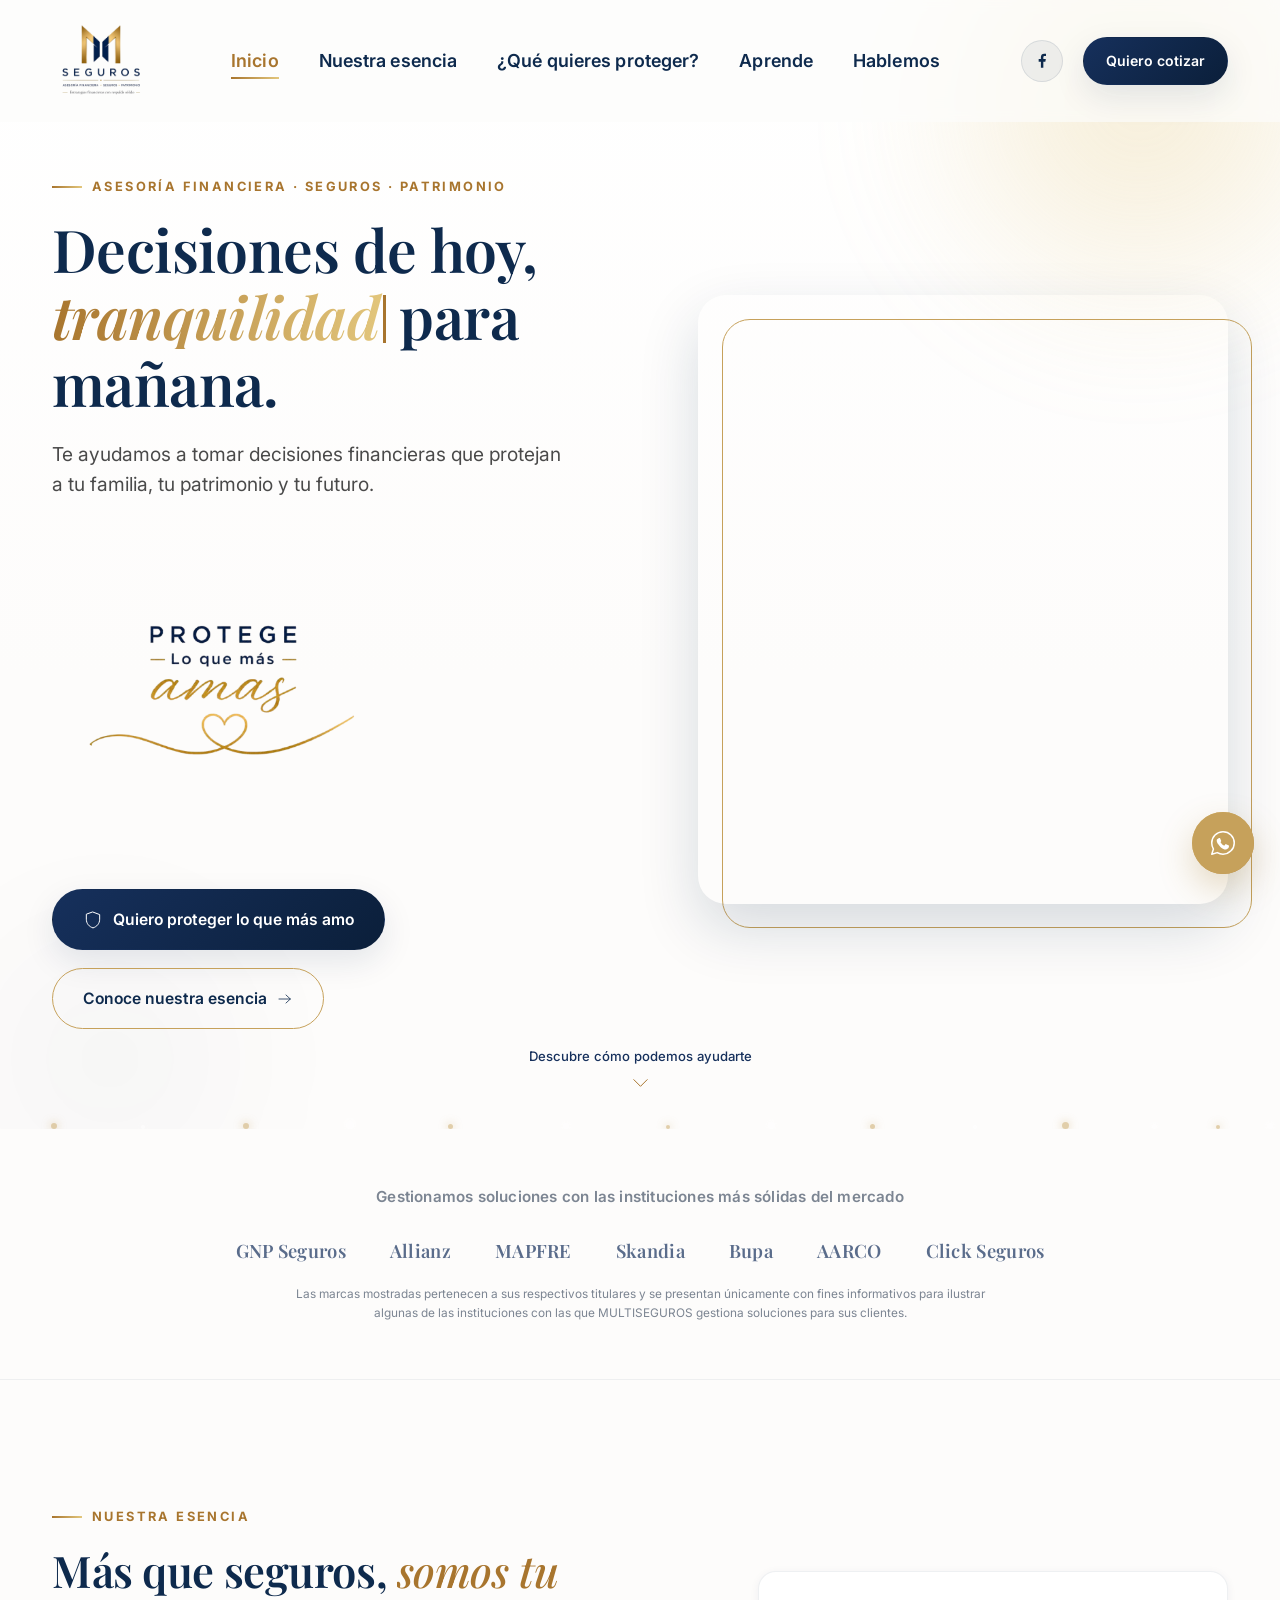
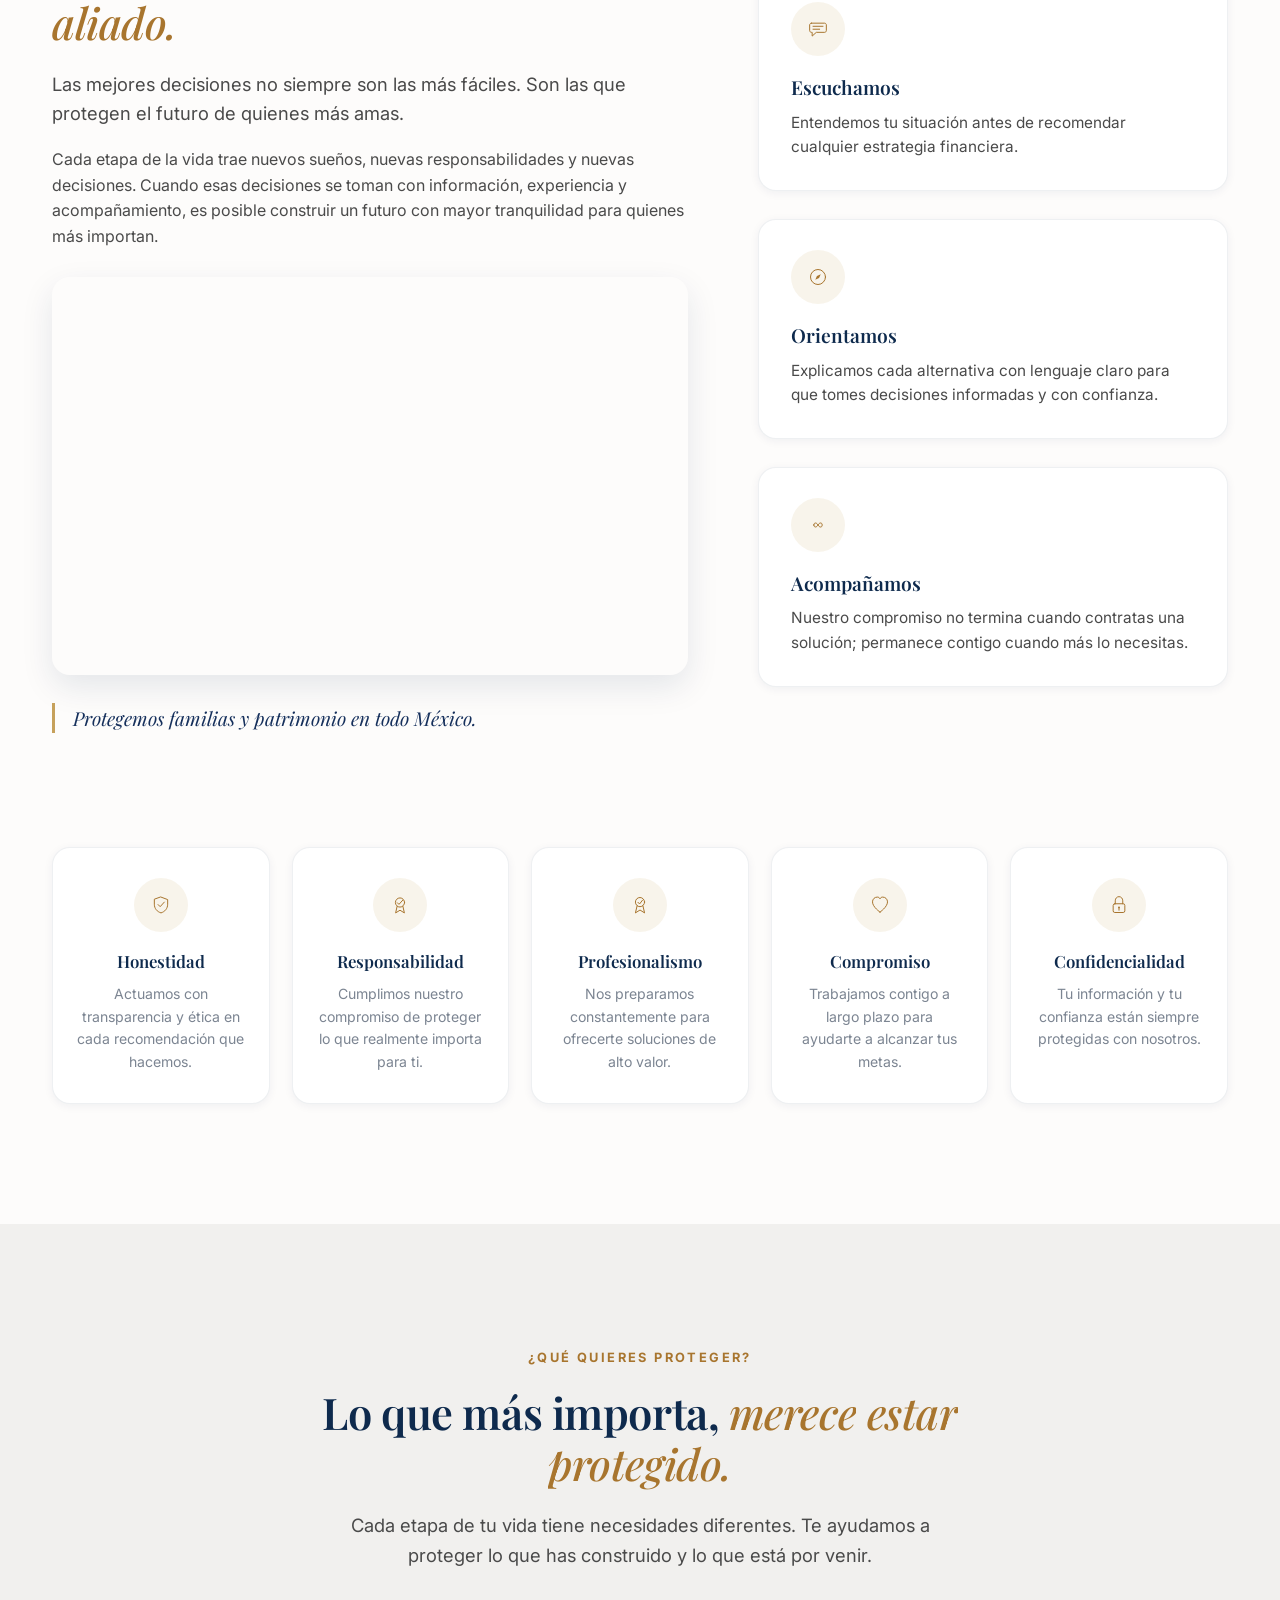
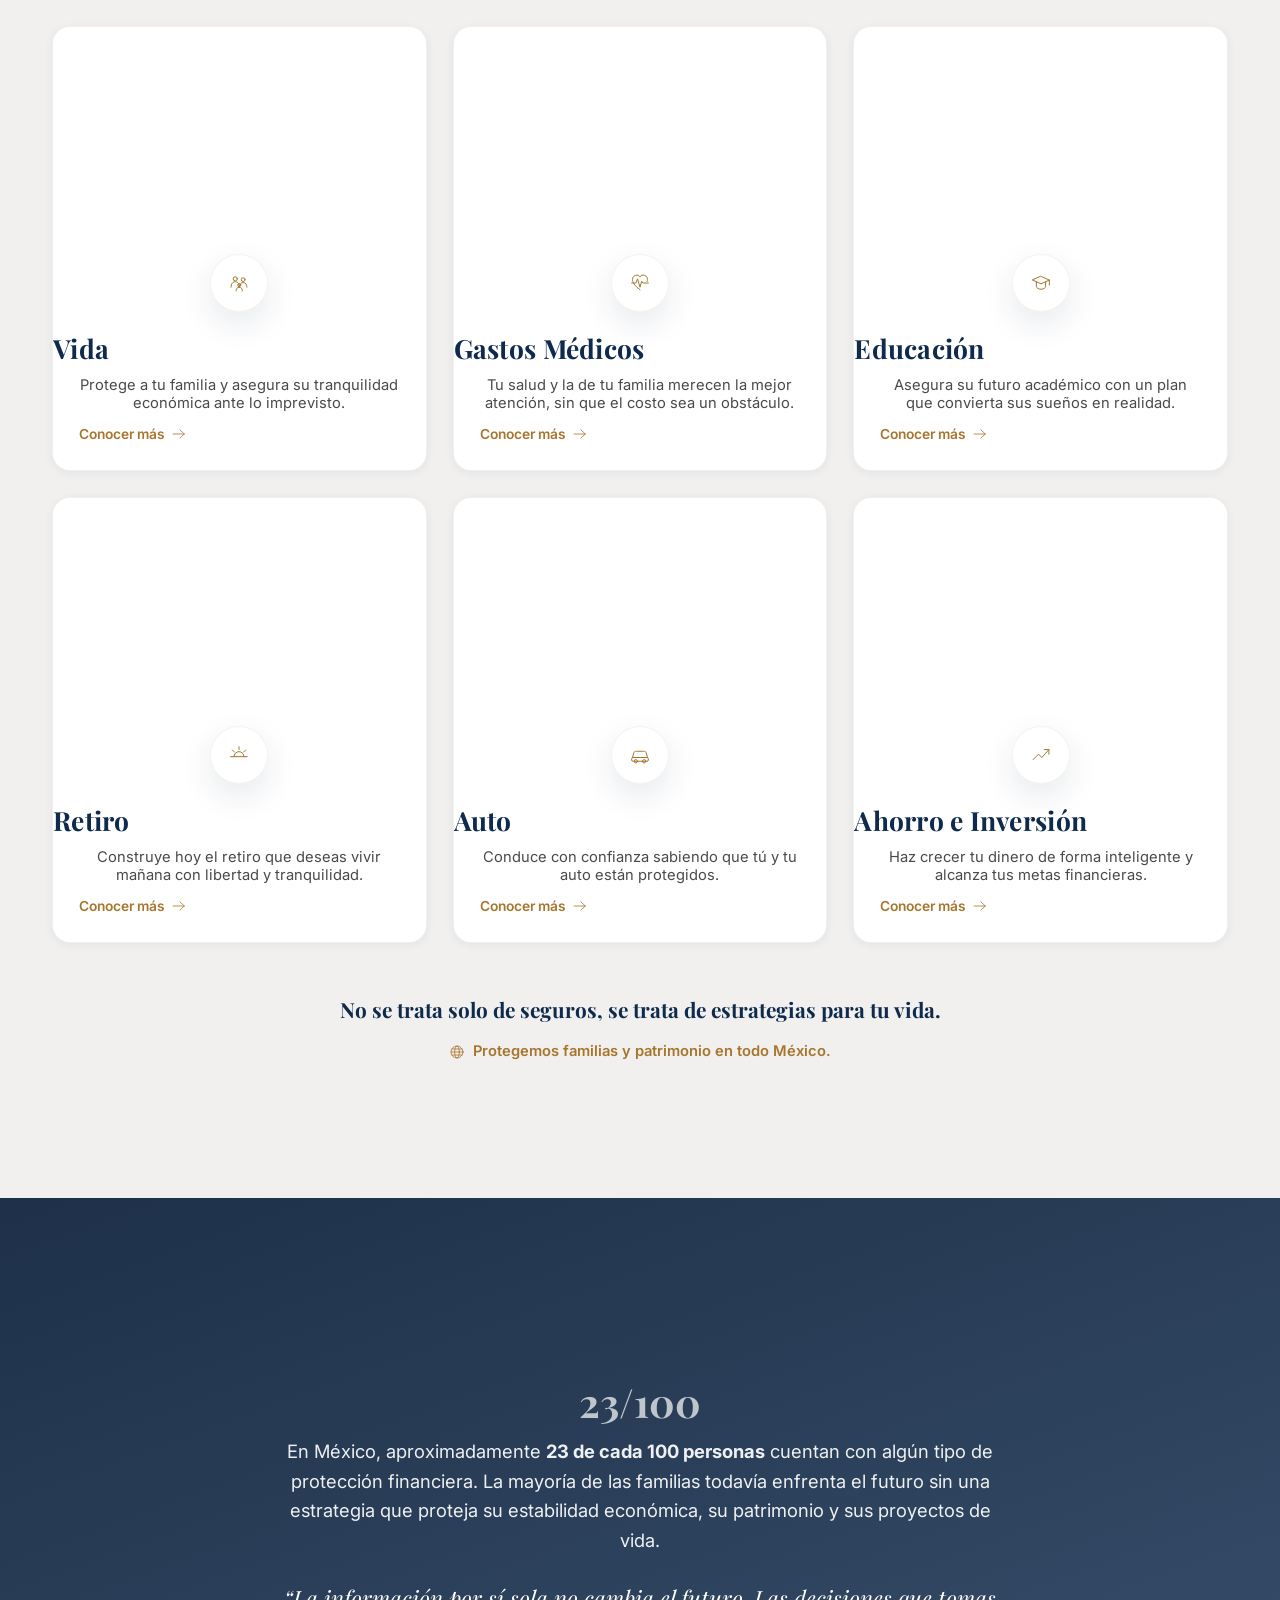
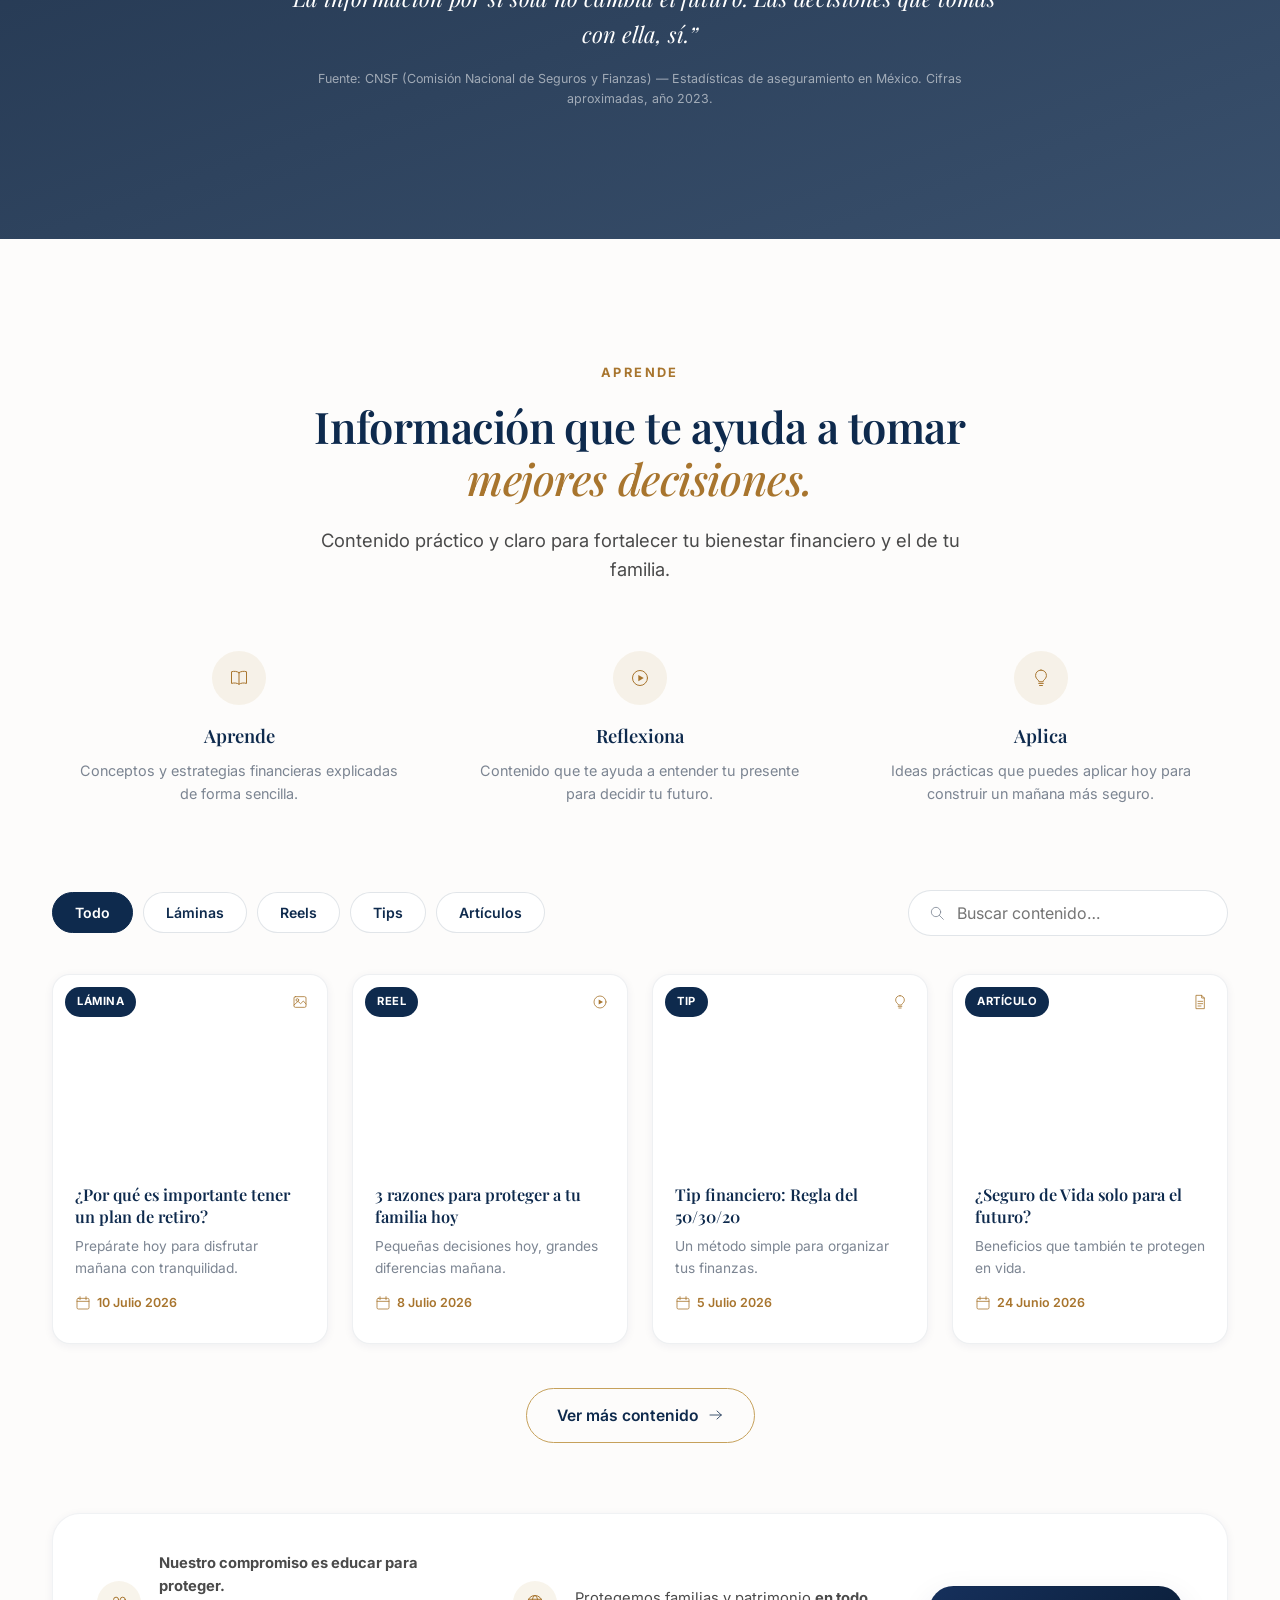
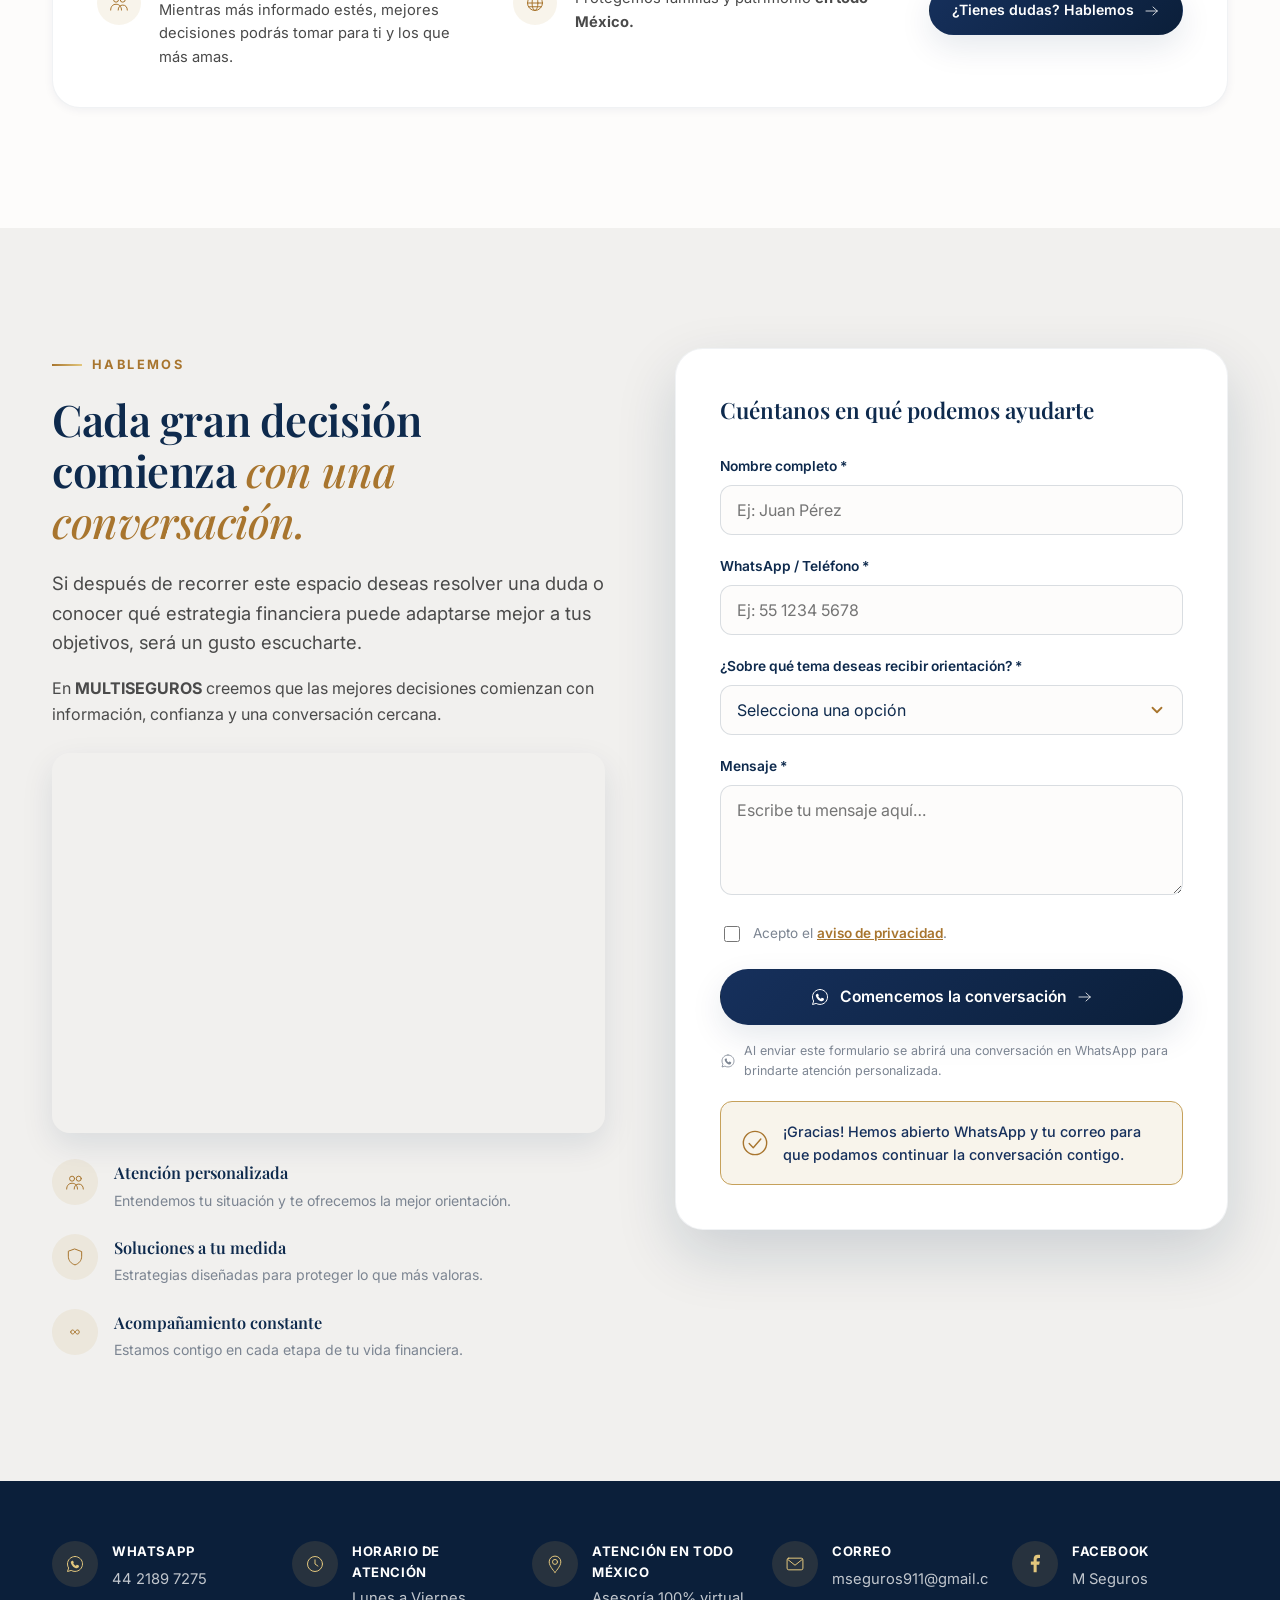
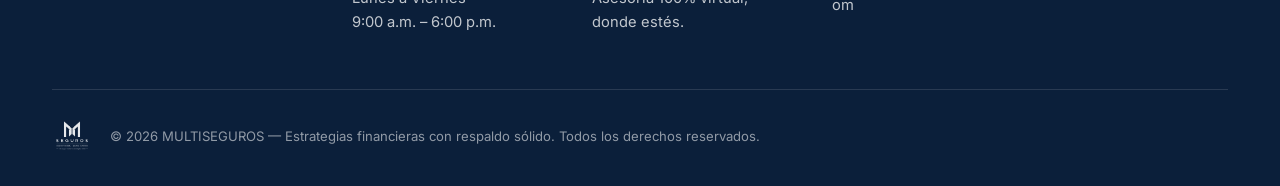
==== index.html @ 8ad4c900 "primer cambio" ====
<!DOCTYPE html>
<html lang="es-MX">
<head>
<meta charset="UTF-8">
<meta name="viewport" content="width=device-width, initial-scale=1.0">
<title>MULTISEGUROS | Asesoría Financiera y Seguros para Proteger tu Patrimonio en México</title>
<meta name="description" content="Asesoría financiera y de seguros 100% virtual en todo México. Protege a tu familia y tu patrimonio con estrategias de vida, gastos médicos, retiro, educación y ahorro. Estrategias financieras con respaldo sólido.">
<meta name="theme-color" content="#0E2A4D">
<link rel="icon" type="image/png" href="assets/img/logo.png">
<link rel="apple-touch-icon" href="assets/img/logo.png">

<!-- Open Graph -->
<meta property="og:type" content="website">
<meta property="og:site_name" content="MULTISEGUROS">
<meta property="og:title" content="MULTISEGUROS | Protege lo que más amas">
<meta property="og:description" content="Asesoría financiera y de seguros 100% virtual en todo México. Te ayudamos a tomar decisiones que protejan a tu familia, tu patrimonio y tu futuro.">
<meta property="og:image" content="assets/img/logo.png">
<meta property="og:locale" content="es_MX">

<link rel="preconnect" href="https://fonts.googleapis.com">
<link rel="preconnect" href="https://fonts.gstatic.com" crossorigin>
<link rel="preconnect" href="https://images.unsplash.com">
<link href="https://fonts.googleapis.com/css2?family=Playfair+Display:ital,wght@0,400;0,500;0,600;0,700;0,800;1,500;1,600&family=Inter:wght@400;500;600;700;800&family=Alex+Brush&display=swap" rel="stylesheet">

<link rel="stylesheet" href="assets/css/style.css">

<script type="application/ld+json">
{
  "@context": "https://schema.org",
  "@type": "InsuranceAgency",
  "name": "MULTISEGUROS",
  "description": "Asesoría financiera, seguros y protección patrimonial 100% virtual en todo México.",
  "slogan": "Estrategias financieras con respaldo sólido.",
  "email": "mseguros911@gmail.com",
  "telephone": "+524421897275",
  "areaServed": "MX",
  "openingHours": "Mo,Tu,We,Th,Fr 09:00-18:00",
  "sameAs": []
}
</script>
</head>
<body>

<a class="skip-link" href="#inicio">Saltar al contenido principal</a>

<!-- ================= SVG SPRITE ================= -->
<svg xmlns="http://www.w3.org/2000/svg" class="svg-sprite" aria-hidden="true" focusable="false">
<defs>
<symbol id="icon-shield" viewBox="0 0 48 48"><path d="M24 5 L40 11 V22 C40 33 33 40 24 43 C15 40 8 33 8 22 V11 Z"/></symbol>
<symbol id="icon-shield-check" viewBox="0 0 48 48"><path d="M24 5 L40 11 V22 C40 33 33 40 24 43 C15 40 8 33 8 22 V11 Z"/><path d="M17 23 L22 28 L32 17"/></symbol>
<symbol id="icon-arrow-right" viewBox="0 0 48 48"><path d="M6 24 H40 M27 12 L40 24 L27 36"/></symbol>
<symbol id="icon-whatsapp" viewBox="0 0 48 48"><path d="M24 6 C14 6 6 14 6 24 C6 27.6 7 30.9 8.7 33.7 L6 42 L14.8 39.4 C17.5 40.9 20.6 41.8 24 41.8 C34 41.8 42 33.8 42 23.8 C42 14 34 6 24 6 Z"/><path d="M16.6 16.9 C17.1 15.9 17.7 15.9 18.3 15.9 C18.7 15.9 19.1 15.9 19.5 16.8 C19.9 17.7 20.9 20.1 21 20.3 C21.1 20.5 21.2 20.8 21 21.1 C20.4 22.2 19.7 22.1 20.1 22.8 C21.6 25.4 23 26.8 25.5 28 C26 28.2 26.2 28.1 26.4 27.9 C26.7 27.6 27.6 26.5 27.9 26 C28.2 25.5 28.6 25.6 29.1 25.8 C29.6 26 32 27.2 32.5 27.5 C33 27.7 33.4 27.8 33.5 28.1 C33.7 28.4 33.7 29.7 33.1 31.2 C32.5 32.7 30 34.1 28.8 34.2 C27.6 34.4 27 34.5 24.6 33.5 C21.7 32.3 18.7 29.7 16.4 26.1 C14.9 23.8 14.2 22 14 20.6 C13.8 19 14.3 17.8 16.6 16.9 Z" fill="currentColor" stroke="none"/></symbol>
<symbol id="icon-menu" viewBox="0 0 48 48"><line x1="7" y1="14" x2="41" y2="14"/><line x1="7" y1="24" x2="41" y2="24"/><line x1="7" y1="34" x2="41" y2="34"/></symbol>
<symbol id="icon-close" viewBox="0 0 48 48"><line x1="12" y1="12" x2="36" y2="36"/><line x1="36" y1="12" x2="12" y2="36"/></symbol>
<symbol id="icon-chevron-down" viewBox="0 0 48 48"><path d="M8 16 L24 32 L40 16"/></symbol>
<symbol id="icon-family" viewBox="0 0 48 48"><circle cx="15" cy="14" r="5"/><path d="M5 34 C5 25 9 21 15 21 C21 21 25 25 25 34"/><circle cx="34" cy="16" r="4.5"/><path d="M25 34 C25 26.5 29 23 34 23 C39 23 43 26.5 43 34"/><circle cx="24.5" cy="29" r="3.6"/><path d="M17 43 C17 37 20.2 34.3 24.5 34.3 C28.8 34.3 32 37 32 43"/></symbol>
<symbol id="icon-heart-pulse" viewBox="0 0 48 48"><path d="M24 40 C10 30 6 22 6 15.5 C6 9 11 5 16.5 5 C20.5 5 23 7.5 24 10 C25 7.5 27.5 5 31.5 5 C37 5 42 9 42 15.5 C42 17 41.7 18.6 41.2 20"/><path d="M4 24 H14 L18 14 L24 34 L28 20 L31 24 H44"/></symbol>
<symbol id="icon-cap" viewBox="0 0 48 48"><path d="M24 8 L44 17 L24 26 L4 17 Z"/><path d="M13 21 V32 C13 36 18 39 24 39 C30 39 35 36 35 32 V21"/><path d="M44 17 V29"/></symbol>
<symbol id="icon-sunrise" viewBox="0 0 48 48"><path d="M12 28 A12 12 0 0 1 36 28"/><line x1="4" y1="28" x2="44" y2="28"/><line x1="24" y1="4" x2="24" y2="11"/><line x1="8" y1="12" x2="13" y2="17"/><line x1="40" y1="12" x2="35" y2="17"/></symbol>
<symbol id="icon-car" viewBox="0 0 48 48"><path d="M6 30 L9 19 C10 16 12 15 15 15 H33 C36 15 38 16 39 19 L42 30"/><rect x="4" y="30" width="40" height="9" rx="3"/><circle cx="14" cy="39" r="4"/><circle cx="34" cy="39" r="4"/></symbol>
<symbol id="icon-trending" viewBox="0 0 48 48"><path d="M5 35 L18 22 L26 30 L43 11"/><path d="M32 11 H43 V22"/></symbol>
<symbol id="icon-listen" viewBox="0 0 48 48"><path d="M8 10 H40 C42 10 44 12 44 14 V28 C44 30 42 32 40 32 H20 L10 41 V32 H8 C6 32 4 30 4 28 V14 C4 12 6 10 8 10 Z"/><line x1="12" y1="17.5" x2="36" y2="17.5"/><line x1="12" y1="24.5" x2="28" y2="24.5"/></symbol>
<symbol id="icon-compass" viewBox="0 0 48 48"><circle cx="24" cy="24" r="18"/><path d="M30.5 17.5 L21.5 21.5 L17.5 30.5 L26.5 26.5 Z" fill="currentColor" stroke="none"/></symbol>
<symbol id="icon-infinity" viewBox="0 0 48 48"><path d="M14 24 C14 17.5 20.5 17.5 24 24 C27.5 30.5 34 30.5 34 24 C34 17.5 27.5 17.5 24 24 C20.5 30.5 14 30.5 14 24 Z"/></symbol>
<symbol id="icon-badge" viewBox="0 0 48 48"><circle cx="24" cy="18" r="11"/><path d="M17.5 18.5 L21.5 22.5 L30.5 12.5"/><path d="M17 27.5 L13.5 43 L24 36.5 L34.5 43 L31 27.5"/></symbol>
<symbol id="icon-award" viewBox="0 0 48 48"><circle cx="24" cy="17" r="11"/><path d="M17 26 L13 43 L24 36 L35 43 L31 26"/><path d="M19 17.5 L23 21.5 L30 12.5"/></symbol>
<symbol id="icon-heart" viewBox="0 0 48 48"><path d="M24 41 C24 41 6 29 6 16.5 C6 9.5 11.5 5 17.5 5 C21 5 23.5 7 24 9.5 C24.5 7 27 5 30.5 5 C36.5 5 42 9.5 42 16.5 C42 29 24 41 24 41 Z"/></symbol>
<symbol id="icon-lock" viewBox="0 0 48 48"><rect x="10" y="21" width="28" height="21" rx="4"/><path d="M15 21 V14 C15 8 19 4 24 4 C29 4 33 8 33 14 V21"/><circle cx="24" cy="30" r="2.4" fill="currentColor" stroke="none"/><line x1="24" y1="32.5" x2="24" y2="36.5"/></symbol>
<symbol id="icon-book" viewBox="0 0 48 48"><path d="M24 11 C20 8 12 7 6 9 V37 C12 35 20 36 24 39 C28 36 36 35 42 37 V9 C36 7 28 8 24 11 Z"/><line x1="24" y1="11" x2="24" y2="39"/></symbol>
<symbol id="icon-play" viewBox="0 0 48 48"><circle cx="24" cy="24" r="18"/><path d="M20 16.5 L33 24 L20 31.5 Z" fill="currentColor" stroke="none"/></symbol>
<symbol id="icon-bulb" viewBox="0 0 48 48"><path d="M24 5 C16 5 11 11 11 18 C11 23 14 26.5 17 29 C18.5 30.2 19 31.5 19 33 H29 C29 31.5 29.5 30.2 31 29 C34 26.5 37 23 37 18 C37 11 32 5 24 5 Z"/><line x1="18.5" y1="37" x2="29.5" y2="37"/><line x1="20.5" y1="42" x2="27.5" y2="42"/></symbol>
<symbol id="icon-search" viewBox="0 0 48 48"><circle cx="21" cy="21" r="14"/><line x1="31" y1="31" x2="43" y2="43"/></symbol>
<symbol id="icon-calendar" viewBox="0 0 48 48"><rect x="6" y="10" width="36" height="32" rx="4"/><line x1="6" y1="19" x2="42" y2="19"/><line x1="15" y1="5" x2="15" y2="14"/><line x1="33" y1="5" x2="33" y2="14"/></symbol>
<symbol id="icon-clock" viewBox="0 0 48 48"><circle cx="24" cy="24" r="18"/><path d="M24 14 V24 L31 29"/></symbol>
<symbol id="icon-pin" viewBox="0 0 48 48"><path d="M24 44 C24 44 38 29.5 38 19 C38 11 32 5 24 5 C16 5 10 11 10 19 C10 29.5 24 44 24 44 Z"/><circle cx="24" cy="19" r="6"/></symbol>
<symbol id="icon-facebook" viewBox="0 0 48 48"><path d="M28 44 V26 H34 L35.5 18 H28 V13.5 C28 11 28.7 9.3 32.3 9.3 H36 V2.2 C35.3 2.1 33 2 30.3 2 C24.6 2 20.7 5.5 20.7 12.2 V18 H14 V26 H20.7 V44 Z" fill="currentColor" stroke="none"/></symbol>
<symbol id="icon-mail" viewBox="0 0 48 48"><rect x="5" y="10" width="38" height="28" rx="4"/><path d="M6.5 13 L24 27 L41.5 13"/></symbol>
<symbol id="icon-globe" viewBox="0 0 48 48"><circle cx="24" cy="24" r="18"/><ellipse cx="24" cy="24" rx="7" ry="18"/><line x1="6" y1="24" x2="42" y2="24"/><path d="M9 15 H39 M9 33 H39"/></symbol>
<symbol id="icon-image" viewBox="0 0 48 48"><rect x="6" y="8" width="36" height="32" rx="4"/><circle cx="16" cy="18" r="4"/><path d="M6 33 L18 22 L26 29 L34 21 L42 30"/></symbol>
<symbol id="icon-document" viewBox="0 0 48 48"><path d="M13 4 H29 L37 12 V44 H13 Z"/><path d="M29 4 V12 H37"/><line x1="18" y1="22" x2="32" y2="22"/><line x1="18" y1="29" x2="32" y2="29"/><line x1="18" y1="36" x2="27" y2="36"/></symbol>
<symbol id="icon-check" viewBox="0 0 48 48"><circle cx="24" cy="24" r="20"/><path d="M14 25 L21 32 L34 17"/></symbol>
<symbol id="icon-users" viewBox="0 0 48 48"><circle cx="17" cy="16" r="6"/><circle cx="33" cy="16" r="6"/><path d="M4 41 C4 32 9.5 27 17 27 C24.5 27 30 32 30 41"/><path d="M22 41 C22 33.5 26.5 29 33 29 C39.5 29 44 33.5 44 41"/></symbol>
</defs>
</svg>

<!-- ================= LOADING SCREEN ================= -->
<div id="loading-screen" role="status" aria-live="polite" aria-label="Cargando MULTISEGUROS">
  <div class="loader">
    <svg class="loader-ring" viewBox="0 0 120 120">
      <defs>
        <linearGradient id="loaderRingGradient" x1="0%" y1="0%" x2="100%" y2="100%">
          <stop offset="0%" stop-color="#A8752E"/>
          <stop offset="50%" stop-color="#E3C77D"/>
          <stop offset="100%" stop-color="#C6A15B"/>
        </linearGradient>
      </defs>
      <circle cx="60" cy="60" r="52"/>
    </svg>
    <img src="assets/img/logo.png" alt="" class="loader-logo">
  </div>
</div>

<!-- ================= HEADER / NAV ================= -->
<header class="site-header" id="siteHeader">
  <div class="container header-inner">
    <a href="#inicio" class="brand" aria-label="MULTISEGUROS — Inicio">
      <img src="assets/img/logo.png" alt="MULTISEGUROS — Asesoría Financiera, Seguros y Patrimonio" class="brand-logo">
    </a>

    <nav class="main-nav" id="mainNav" aria-label="Navegación principal">
      <ul>
        <li><a href="#inicio" class="nav-link active" data-nav>Inicio</a></li>
        <li><a href="#esencia" class="nav-link" data-nav>Nuestra esencia</a></li>
        <li><a href="#proteger" class="nav-link" data-nav>¿Qué quieres proteger?</a></li>
        <li><a href="#aprende" class="nav-link" data-nav>Aprende</a></li>
        <li><a href="#hablemos" class="nav-link" data-nav>Hablemos</a></li>
      </ul>
    </nav>

    <div class="header-actions">
      <div class="social-icons">
        <a href="#" class="social-btn" aria-label="MULTISEGUROS en Facebook" target="_blank" rel="noopener noreferrer" data-social="facebook">
          <svg class="icon icon-sm"><use href="#icon-facebook"/></svg>
        </a>
      </div>

      <a href="#hablemos" class="btn btn-primary btn-sm nav-cta" data-nav>Quiero cotizar</a>

      <button class="menu-toggle" id="menuToggle" aria-label="Abrir menú de navegación" aria-expanded="false" aria-controls="mainNav">
        <svg class="icon icon-open"><use href="#icon-menu"/></svg>
        <svg class="icon icon-close"><use href="#icon-close"/></svg>
      </button>
    </div>
  </div>
</header>

<main id="main-content">

  <!-- ================= HERO ================= -->
  <section class="hero" id="inicio">
    <div class="hero-bg-fx" aria-hidden="true">
      <span class="blob blob-1"></span>
      <span class="blob blob-2"></span>
      <div class="particles">
        <span class="p-gold"></span><span class="p-white"></span><span class="p-gold"></span><span class="p-white"></span><span class="p-gold"></span><span class="p-white"></span><span class="p-gold"></span><span class="p-white"></span><span class="p-gold"></span><span class="p-white"></span><span class="p-gold"></span><span class="p-white"></span><span class="p-gold"></span><span class="p-white"></span>
      </div>
    </div>

    <div class="container hero-grid">
      <div class="hero-copy">
        <p class="eyebrow reveal">Asesoría financiera · Seguros · Patrimonio</p>
        <h1 class="hero-title split-title reveal">
          <span class="split-line"><span style="--i:0">Decisiones</span></span> <span class="split-line"><span style="--i:1">de</span></span> <span class="split-line"><span style="--i:2">hoy,</span></span><br>
          <span class="cycle-word-line"><span id="cycleWord" class="cycle-word">tranquilidad</span></span>
          <span class="split-line"><span style="--i:3">para</span></span> <span class="split-line"><span style="--i:4">mañana.</span></span>
        </h1>
        <p class="hero-subtext reveal">Te ayudamos a tomar decisiones financieras que protejan a tu familia, tu patrimonio y tu futuro.</p>

        <img src="assets/img/firma-protege.png" alt="Firma institucional MULTISEGUROS: Protege lo que más amas" class="hero-firma reveal">

        <div class="hero-actions reveal">
          <a href="#hablemos" class="btn btn-primary" data-nav>
            <svg class="icon"><use href="#icon-shield"/></svg>
            Quiero proteger lo que más amo
          </a>
          <a href="#esencia" class="btn btn-outline" data-nav>
            Conoce nuestra esencia
            <svg class="icon icon-sm"><use href="#icon-arrow-right"/></svg>
          </a>
        </div>
      </div>

      <div class="hero-media reveal">
        <div class="hero-photo parallax-img" style="background-image:url('https://images.unsplash.com/photo-1758687126864-96b61e1b3af0?q=80&amp;w=1400&amp;auto=format&amp;fit=crop');" role="img" aria-label="Familia mexicana feliz y protegida en la sala de su hogar, representando tranquilidad financiera"></div>
        <div class="hero-photo-frame"></div>
      </div>
    </div>

    <a href="#esencia" class="scroll-cue" data-nav aria-label="Desplázate para descubrir más">
      <span>Descubre cómo podemos ayudarte</span>
      <svg class="icon"><use href="#icon-chevron-down"/></svg>
    </a>
  </section>

  <!-- ================= TRUST / ALIADOS STRIP ================= -->
  <section class="trust-strip reveal" aria-labelledby="aliados-title">
    <div class="container">
      <p id="aliados-title" class="trust-title">Gestionamos soluciones con las instituciones más sólidas del mercado</p>
      <ul class="trust-logos">
        <li>GNP Seguros</li>
        <li>Allianz</li>
        <li>MAPFRE</li>
        <li>Skandia</li>
        <li>Bupa</li>
        <li>AARCO</li>
        <li>Click Seguros</li>
      </ul>
      <p class="trust-disclaimer">Las marcas mostradas pertenecen a sus respectivos titulares y se presentan únicamente con fines informativos para ilustrar algunas de las instituciones con las que MULTISEGUROS gestiona soluciones para sus clientes.</p>
    </div>
  </section>

  <!-- ================= NUESTRA ESENCIA ================= -->
  <section class="section" id="esencia">
    <div class="container">
      <div class="esencia-grid">
        <div class="esencia-copy">
          <p class="eyebrow reveal">Nuestra esencia</p>
          <h2 class="section-title split-title reveal"><span class="split-line"><span style="--i:0">Más</span></span> <span class="split-line"><span style="--i:1">que</span></span> <span class="split-line"><span style="--i:2">seguros,</span></span> <em><span class="split-line"><span style="--i:3">somos</span></span> <span class="split-line"><span style="--i:4">tu</span></span> <span class="split-line"><span style="--i:5">aliado.</span></span></em></h2>
          <p class="section-lead reveal">Las mejores decisiones no siempre son las más fáciles. Son las que protegen el futuro de quienes más amas.</p>
          <p class="reveal">Cada etapa de la vida trae nuevos sueños, nuevas responsabilidades y nuevas decisiones. Cuando esas decisiones se toman con información, experiencia y acompañamiento, es posible construir un futuro con mayor tranquilidad para quienes más importan.</p>

          <div class="esencia-photo parallax-img reveal" style="background-image:url('https://images.unsplash.com/photo-1758518731462-d091b0b4ed0d?q=80&amp;w=1200&amp;auto=format&amp;fit=crop');" role="img" aria-label="Asesor financiero de MULTISEGUROS explicando una estrategia a una pareja de clientes en una oficina luminosa"></div>

          <blockquote class="reveal">Protegemos familias y patrimonio en todo México.</blockquote>
        </div>

        <div class="esencia-pillars">
          <div class="pillar-card reveal">
            <span class="pillar-icon"><svg class="icon"><use href="#icon-listen"/></svg></span>
            <h3>Escuchamos</h3>
            <p>Entendemos tu situación antes de recomendar cualquier estrategia financiera.</p>
          </div>
          <div class="pillar-card reveal">
            <span class="pillar-icon"><svg class="icon"><use href="#icon-compass"/></svg></span>
            <h3>Orientamos</h3>
            <p>Explicamos cada alternativa con lenguaje claro para que tomes decisiones informadas y con confianza.</p>
          </div>
          <div class="pillar-card reveal">
            <span class="pillar-icon"><svg class="icon"><use href="#icon-infinity"/></svg></span>
            <h3>Acompañamos</h3>
            <p>Nuestro compromiso no termina cuando contratas una solución; permanece contigo cuando más lo necesitas.</p>
          </div>
        </div>
      </div>

      <div class="values-grid">
        <div class="value-card reveal">
          <span class="value-icon"><svg class="icon"><use href="#icon-shield-check"/></svg></span>
          <h4>Honestidad</h4>
          <p>Actuamos con transparencia y ética en cada recomendación que hacemos.</p>
        </div>
        <div class="value-card reveal">
          <span class="value-icon"><svg class="icon"><use href="#icon-badge"/></svg></span>
          <h4>Responsabilidad</h4>
          <p>Cumplimos nuestro compromiso de proteger lo que realmente importa para ti.</p>
        </div>
        <div class="value-card reveal">
          <span class="value-icon"><svg class="icon"><use href="#icon-award"/></svg></span>
          <h4>Profesionalismo</h4>
          <p>Nos preparamos constantemente para ofrecerte soluciones de alto valor.</p>
        </div>
        <div class="value-card reveal">
          <span class="value-icon"><svg class="icon"><use href="#icon-heart"/></svg></span>
          <h4>Compromiso</h4>
          <p>Trabajamos contigo a largo plazo para ayudarte a alcanzar tus metas.</p>
        </div>
        <div class="value-card reveal">
          <span class="value-icon"><svg class="icon"><use href="#icon-lock"/></svg></span>
          <h4>Confidencialidad</h4>
          <p>Tu información y tu confianza están siempre protegidas con nosotros.</p>
        </div>
      </div>
    </div>
  </section>

  <!-- ================= QUÉ QUIERES PROTEGER ================= -->
  <section class="section section-alt" id="proteger">
    <div class="container">
      <div class="section-head">
        <p class="eyebrow reveal">¿Qué quieres proteger?</p>
        <h2 class="section-title split-title reveal"><span class="split-line"><span style="--i:0">Lo</span></span> <span class="split-line"><span style="--i:1">que</span></span> <span class="split-line"><span style="--i:2">más</span></span> <span class="split-line"><span style="--i:3">importa,</span></span> <em><span class="split-line"><span style="--i:4">merece</span></span> <span class="split-line"><span style="--i:5">estar</span></span> <span class="split-line"><span style="--i:6">protegido.</span></span></em></h2>
        <p class="section-lead reveal">Cada etapa de tu vida tiene necesidades diferentes. Te ayudamos a proteger lo que has construido y lo que está por venir.</p>
      </div>

      <div class="protect-grid">

        <button class="protect-card reveal" data-topic="vida" type="button">
          <div class="protect-photo" style="background-image:url('https://images.unsplash.com/photo-1752652011858-302f08a6dc9f?q=80&amp;w=800&amp;auto=format&amp;fit=crop');" role="img" aria-label="Madre e hija abrazándose con cariño, protección de vida familiar"></div>
          <span class="protect-icon"><svg class="icon"><use href="#icon-family"/></svg></span>
          <h3>Vida</h3>
          <p>Protege a tu familia y asegura su tranquilidad económica ante lo imprevisto.</p>
          <span class="protect-link">Conocer más <svg class="icon icon-sm"><use href="#icon-arrow-right"/></svg></span>
        </button>

        <button class="protect-card reveal" data-topic="gastos-medicos" type="button">
          <div class="protect-photo" style="background-image:url('https://images.unsplash.com/photo-1758691462268-fbe66c4f3e28?q=80&amp;w=800&amp;auto=format&amp;fit=crop');" role="img" aria-label="Médico revisando con estetoscopio, seguro de gastos médicos mayores"></div>
          <span class="protect-icon"><svg class="icon"><use href="#icon-heart-pulse"/></svg></span>
          <h3>Gastos Médicos</h3>
          <p>Tu salud y la de tu familia merecen la mejor atención, sin que el costo sea un obstáculo.</p>
          <span class="protect-link">Conocer más <svg class="icon icon-sm"><use href="#icon-arrow-right"/></svg></span>
        </button>

        <button class="protect-card reveal" data-topic="educacion" type="button">
          <div class="protect-photo" style="background-image:url('https://images.unsplash.com/photo-1758687126375-e2c1683219e9?q=80&amp;w=800&amp;auto=format&amp;fit=crop');" role="img" aria-label="Padre e hijo estudiando juntos en casa, plan de ahorro para la educación"></div>
          <span class="protect-icon"><svg class="icon"><use href="#icon-cap"/></svg></span>
          <h3>Educación</h3>
          <p>Asegura su futuro académico con un plan que convierta sus sueños en realidad.</p>
          <span class="protect-link">Conocer más <svg class="icon icon-sm"><use href="#icon-arrow-right"/></svg></span>
        </button>

        <button class="protect-card reveal" data-topic="retiro" type="button">
          <div class="protect-photo" style="background-image:url('https://images.unsplash.com/photo-1761839257647-df30867afd54?q=80&amp;w=800&amp;auto=format&amp;fit=crop');" role="img" aria-label="Pareja de adultos mayores disfrutando el aire libre, plan personal de retiro"></div>
          <span class="protect-icon"><svg class="icon"><use href="#icon-sunrise"/></svg></span>
          <h3>Retiro</h3>
          <p>Construye hoy el retiro que deseas vivir mañana con libertad y tranquilidad.</p>
          <span class="protect-link">Conocer más <svg class="icon icon-sm"><use href="#icon-arrow-right"/></svg></span>
        </button>

        <button class="protect-card reveal" data-topic="auto" type="button">
          <div class="protect-photo" style="background-image:url('https://images.unsplash.com/photo-1732624697647-524a65316cdf?q=80&amp;w=800&amp;auto=format&amp;fit=crop');" role="img" aria-label="Automóvil circulando al atardecer en carretera, seguro de auto"></div>
          <span class="protect-icon"><svg class="icon"><use href="#icon-car"/></svg></span>
          <h3>Auto</h3>
          <p>Conduce con confianza sabiendo que tú y tu auto están protegidos.</p>
          <span class="protect-link">Conocer más <svg class="icon icon-sm"><use href="#icon-arrow-right"/></svg></span>
        </button>

        <button class="protect-card reveal" data-topic="ahorro-inversion" type="button">
          <div class="protect-photo" style="background-image:url('https://images.unsplash.com/photo-1633158829875-e5316a358c6f?q=80&amp;w=800&amp;auto=format&amp;fit=crop');" role="img" aria-label="Frasco de monedas con una planta creciendo, plan de ahorro e inversión"></div>
          <span class="protect-icon"><svg class="icon"><use href="#icon-trending"/></svg></span>
          <h3>Ahorro e Inversión</h3>
          <p>Haz crecer tu dinero de forma inteligente y alcanza tus metas financieras.</p>
          <span class="protect-link">Conocer más <svg class="icon icon-sm"><use href="#icon-arrow-right"/></svg></span>
        </button>

      </div>

      <div class="protect-footer reveal">
        <p class="protect-closing"><strong>No se trata solo de seguros, se trata de estrategias para tu vida.</strong></p>
        <p class="protect-coverage"><svg class="icon icon-sm"><use href="#icon-globe"/></svg> Protegemos familias y patrimonio en todo México.</p>
      </div>
    </div>
  </section>

  <!-- ================= STATS / PARALLAX BANNER ================= -->
  <section class="stats-banner parallax-img reveal" style="background-image:url('https://images.unsplash.com/photo-1709216461598-018ae6307dc0?q=80&amp;w=1600&amp;auto=format&amp;fit=crop');">
    <div class="stats-overlay"></div>
    <div class="container stats-content">
      <p class="stats-figure"><span id="statsCount" data-count-to="23">0</span><span>/100</span></p>
      <p class="stats-text">En México, aproximadamente <strong>23 de cada 100 personas</strong> cuentan con algún tipo de protección financiera. La mayoría de las familias todavía enfrenta el futuro sin una estrategia que proteja su estabilidad económica, su patrimonio y sus proyectos de vida.</p>
      <p class="stats-quote">&ldquo;La información por sí sola no cambia el futuro. Las decisiones que tomas con ella, sí.&rdquo;</p>
      <p class="stats-source">Fuente: CNSF (Comisión Nacional de Seguros y Fianzas) — Estadísticas de aseguramiento en México. Cifras aproximadas, año 2023.</p>
    </div>
  </section>

  <!-- ================= APRENDE ================= -->
  <section class="section" id="aprende">
    <div class="container">
      <div class="section-head">
        <p class="eyebrow reveal">Aprende</p>
        <h2 class="section-title split-title reveal"><span class="split-line"><span style="--i:0">Información</span></span> <span class="split-line"><span style="--i:1">que</span></span> <span class="split-line"><span style="--i:2">te</span></span> <span class="split-line"><span style="--i:3">ayuda</span></span> <span class="split-line"><span style="--i:4">a</span></span> <span class="split-line"><span style="--i:5">tomar</span></span> <em><span class="split-line"><span style="--i:6">mejores</span></span> <span class="split-line"><span style="--i:7">decisiones.</span></span></em></h2>
        <p class="section-lead reveal">Contenido práctico y claro para fortalecer tu bienestar financiero y el de tu familia.</p>
      </div>

      <div class="learn-pillars reveal">
        <div class="learn-pillar">
          <span class="pillar-icon"><svg class="icon"><use href="#icon-book"/></svg></span>
          <h3>Aprende</h3>
          <p>Conceptos y estrategias financieras explicadas de forma sencilla.</p>
        </div>
        <div class="learn-pillar">
          <span class="pillar-icon"><svg class="icon"><use href="#icon-play"/></svg></span>
          <h3>Reflexiona</h3>
          <p>Contenido que te ayuda a entender tu presente para decidir tu futuro.</p>
        </div>
        <div class="learn-pillar">
          <span class="pillar-icon"><svg class="icon"><use href="#icon-bulb"/></svg></span>
          <h3>Aplica</h3>
          <p>Ideas prácticas que puedes aplicar hoy para construir un mañana más seguro.</p>
        </div>
      </div>

      <div class="learn-toolbar reveal">
        <div class="learn-filters" role="tablist" aria-label="Filtrar contenido por categoría">
          <button class="filter-btn active" data-filter="todo" type="button" role="tab" aria-selected="true">Todo</button>
          <button class="filter-btn" data-filter="lamina" type="button" role="tab" aria-selected="false">Láminas</button>
          <button class="filter-btn" data-filter="reel" type="button" role="tab" aria-selected="false">Reels</button>
          <button class="filter-btn" data-filter="tip" type="button" role="tab" aria-selected="false">Tips</button>
          <button class="filter-btn" data-filter="articulo" type="button" role="tab" aria-selected="false">Artículos</button>
        </div>
        <div class="learn-search">
          <svg class="icon icon-sm"><use href="#icon-search"/></svg>
          <input type="search" id="learnSearch" placeholder="Buscar contenido…" aria-label="Buscar contenido">
        </div>
      </div>

      <div class="learn-grid" id="learnGrid">

        <article class="content-card reveal" data-category="lamina">
          <div class="content-photo" style="background-image:url('https://images.unsplash.com/photo-1633158829875-e5316a358c6f?q=80&amp;w=700&amp;auto=format&amp;fit=crop');">
            <span class="content-tag">Lámina</span>
            <span class="content-badge"><svg class="icon icon-sm"><use href="#icon-image"/></svg></span>
          </div>
          <div class="content-body">
            <h3>¿Por qué es importante tener un plan de retiro?</h3>
            <p>Prepárate hoy para disfrutar mañana con tranquilidad.</p>
            <span class="content-date"><svg class="icon icon-sm"><use href="#icon-calendar"/></svg> 10 Julio 2026</span>
          </div>
        </article>

        <article class="content-card reveal" data-category="reel">
          <div class="content-photo" style="background-image:url('https://images.unsplash.com/photo-1709216461598-018ae6307dc0?q=80&amp;w=700&amp;auto=format&amp;fit=crop');">
            <span class="content-tag">Reel</span>
            <span class="content-badge"><svg class="icon icon-sm"><use href="#icon-play"/></svg></span>
          </div>
          <div class="content-body">
            <h3>3 razones para proteger a tu familia hoy</h3>
            <p>Pequeñas decisiones hoy, grandes diferencias mañana.</p>
            <span class="content-date"><svg class="icon icon-sm"><use href="#icon-calendar"/></svg> 8 Julio 2026</span>
          </div>
        </article>

        <article class="content-card reveal" data-category="tip">
          <div class="content-photo" style="background-image:url('https://images.unsplash.com/photo-1643148636630-0b0fb138fc74?q=80&amp;w=700&amp;auto=format&amp;fit=crop');">
            <span class="content-tag">Tip</span>
            <span class="content-badge"><svg class="icon icon-sm"><use href="#icon-bulb"/></svg></span>
          </div>
          <div class="content-body">
            <h3>Tip financiero: Regla del 50/30/20</h3>
            <p>Un método simple para organizar tus finanzas.</p>
            <span class="content-date"><svg class="icon icon-sm"><use href="#icon-calendar"/></svg> 5 Julio 2026</span>
          </div>
        </article>

        <article class="content-card reveal" data-category="articulo">
          <div class="content-photo" style="background-image:url('https://images.unsplash.com/photo-1763730512449-f1a505f432a9?q=80&amp;w=700&amp;auto=format&amp;fit=crop');">
            <span class="content-tag">Artículo</span>
            <span class="content-badge"><svg class="icon icon-sm"><use href="#icon-document"/></svg></span>
          </div>
          <div class="content-body">
            <h3>¿Seguro de Vida solo para el futuro?</h3>
            <p>Beneficios que también te protegen en vida.</p>
            <span class="content-date"><svg class="icon icon-sm"><use href="#icon-calendar"/></svg> 24 Junio 2026</span>
          </div>
        </article>

        <article class="content-card reveal" data-category="lamina" hidden data-extra>
          <div class="content-photo" style="background-image:url('https://images.unsplash.com/photo-1752652011858-302f08a6dc9f?q=80&amp;w=700&amp;auto=format&amp;fit=crop');">
            <span class="content-tag">Lámina</span>
            <span class="content-badge"><svg class="icon icon-sm"><use href="#icon-image"/></svg></span>
          </div>
          <div class="content-body">
            <h3>¿Un Seguro de Vida protege únicamente cuando una persona fallece?</h3>
            <p>También puede ser un respaldo en vida ante una invalidez permanente.</p>
            <span class="content-date"><svg class="icon icon-sm"><use href="#icon-calendar"/></svg> 20 Junio 2026</span>
          </div>
        </article>

        <article class="content-card reveal" data-category="reel" hidden data-extra>
          <div class="content-photo" style="background-image:url('https://images.unsplash.com/photo-1761839257647-df30867afd54?q=80&amp;w=700&amp;auto=format&amp;fit=crop');">
            <span class="content-tag">Reel</span>
            <span class="content-badge"><svg class="icon icon-sm"><use href="#icon-play"/></svg></span>
          </div>
          <div class="content-body">
            <h3>¿Quién construirá el patrimonio que necesitarás al retirarte?</h3>
            <p>Conoce las diferencias entre la Ley 73 y la Ley 97.</p>
            <span class="content-date"><svg class="icon icon-sm"><use href="#icon-calendar"/></svg> 12 Junio 2026</span>
          </div>
        </article>

        <article class="content-card reveal" data-category="tip" hidden data-extra>
          <div class="content-photo" style="background-image:url('https://images.unsplash.com/photo-1758691462268-fbe66c4f3e28?q=80&amp;w=700&amp;auto=format&amp;fit=crop');">
            <span class="content-tag">Tip</span>
            <span class="content-badge"><svg class="icon icon-sm"><use href="#icon-bulb"/></svg></span>
          </div>
          <div class="content-body">
            <h3>Una enfermedad puede afectar mucho más que tu salud</h3>
            <p>Cómo una estrategia adecuada protege también tu patrimonio.</p>
            <span class="content-date"><svg class="icon icon-sm"><use href="#icon-calendar"/></svg> 3 Junio 2026</span>
          </div>
        </article>

        <article class="content-card reveal" data-category="articulo" hidden data-extra>
          <div class="content-photo" style="background-image:url('https://images.unsplash.com/photo-1758518731462-d091b0b4ed0d?q=80&amp;w=700&amp;auto=format&amp;fit=crop');">
            <span class="content-tag">Artículo</span>
            <span class="content-badge"><svg class="icon icon-sm"><use href="#icon-document"/></svg></span>
          </div>
          <div class="content-body">
            <h3>¿Qué decisión puedes tomar hoy para estar mejor preparado mañana?</h3>
            <p>La información no cambia el futuro; las decisiones que tomas con ella, sí.</p>
            <span class="content-date"><svg class="icon icon-sm"><use href="#icon-calendar"/></svg> 28 Mayo 2026</span>
          </div>
        </article>

      </div>

      <p class="learn-empty" id="learnEmpty" hidden>No encontramos contenido que coincida con tu búsqueda.</p>

      <div class="learn-more reveal">
        <button class="btn btn-outline" id="loadMoreBtn" type="button">
          Ver más contenido <svg class="icon icon-sm"><use href="#icon-arrow-right"/></svg>
        </button>
      </div>

      <div class="learn-banner reveal">
        <div class="learn-banner-item">
          <span class="pillar-icon pillar-icon--sm"><svg class="icon"><use href="#icon-users"/></svg></span>
          <p><strong>Nuestro compromiso es educar para proteger.</strong><br>Mientras más informado estés, mejores decisiones podrás tomar para ti y los que más amas.</p>
        </div>
        <div class="learn-banner-item">
          <span class="pillar-icon pillar-icon--sm"><svg class="icon"><use href="#icon-globe"/></svg></span>
          <p>Protegemos familias y patrimonio <strong>en todo México.</strong></p>
        </div>
        <a href="#hablemos" class="btn btn-primary btn-sm" data-nav>¿Tienes dudas? Hablemos <svg class="icon icon-sm"><use href="#icon-arrow-right"/></svg></a>
      </div>
    </div>
  </section>

  <!-- ================= HABLEMOS / CONTACTO ================= -->
  <section class="section section-alt" id="hablemos">
    <div class="container">
      <div class="contact-grid">

        <div class="contact-copy">
          <p class="eyebrow reveal">Hablemos</p>
          <h2 class="section-title split-title reveal"><span class="split-line"><span style="--i:0">Cada</span></span> <span class="split-line"><span style="--i:1">gran</span></span> <span class="split-line"><span style="--i:2">decisión</span></span> <span class="split-line"><span style="--i:3">comienza</span></span> <em><span class="split-line"><span style="--i:4">con</span></span> <span class="split-line"><span style="--i:5">una</span></span> <span class="split-line"><span style="--i:6">conversación.</span></span></em></h2>
          <p class="section-lead reveal">Si después de recorrer este espacio deseas resolver una duda o conocer qué estrategia financiera puede adaptarse mejor a tus objetivos, será un gusto escucharte.</p>
          <p class="reveal">En <strong>MULTISEGUROS</strong> creemos que las mejores decisiones comienzan con información, confianza y una conversación cercana.</p>

          <div class="contact-photo parallax-img reveal" style="background-image:url('https://images.unsplash.com/photo-1758518732175-5d608ba3abdf?q=80&amp;w=1100&amp;auto=format&amp;fit=crop');" role="img" aria-label="Asesor de MULTISEGUROS conversando con clientes en un ambiente cálido y profesional"></div>

          <div class="contact-benefits reveal">
            <div class="contact-benefit">
              <span class="value-icon"><svg class="icon"><use href="#icon-users"/></svg></span>
              <div><h4>Atención personalizada</h4><p>Entendemos tu situación y te ofrecemos la mejor orientación.</p></div>
            </div>
            <div class="contact-benefit">
              <span class="value-icon"><svg class="icon"><use href="#icon-shield"/></svg></span>
              <div><h4>Soluciones a tu medida</h4><p>Estrategias diseñadas para proteger lo que más valoras.</p></div>
            </div>
            <div class="contact-benefit">
              <span class="value-icon"><svg class="icon"><use href="#icon-infinity"/></svg></span>
              <div><h4>Acompañamiento constante</h4><p>Estamos contigo en cada etapa de tu vida financiera.</p></div>
            </div>
          </div>
        </div>

        <div class="contact-form-wrap reveal">
          <form class="contact-form" id="contactForm" novalidate>
            <h3>Cuéntanos en qué podemos ayudarte</h3>

            <div class="form-field">
              <label for="nombre">Nombre completo *</label>
              <input type="text" id="nombre" name="nombre" placeholder="Ej: Juan Pérez" required autocomplete="name">
            </div>

            <div class="form-field">
              <label for="telefono">WhatsApp / Teléfono *</label>
              <input type="tel" id="telefono" name="telefono" placeholder="Ej: 55 1234 5678" required autocomplete="tel">
            </div>

            <div class="form-field">
              <label for="tema">¿Sobre qué tema deseas recibir orientación? *</label>
              <select id="tema" name="tema" required>
                <option value="" disabled selected>Selecciona una opción</option>
                <option value="vida">Seguro de Vida</option>
                <option value="gastos-medicos">Gastos Médicos Mayores</option>
                <option value="educacion">Plan de Ahorro para la Educación</option>
                <option value="retiro">Plan Personal de Retiro (PPR)</option>
                <option value="auto">Auto</option>
                <option value="ahorro-inversion">Ahorro e Inversión</option>
                <option value="otro">Otro / No estoy seguro</option>
              </select>
            </div>

            <div class="form-field">
              <label for="mensaje">Mensaje *</label>
              <textarea id="mensaje" name="mensaje" rows="4" placeholder="Escribe tu mensaje aquí…" required></textarea>
            </div>

            <label class="form-checkbox">
              <input type="checkbox" id="privacidad" name="privacidad" required>
              <span>Acepto el <a href="#" id="privacyLink">aviso de privacidad</a>.</span>
            </label>

            <button type="submit" class="btn btn-primary btn-block" id="submitBtn">
              <svg class="icon"><use href="#icon-whatsapp"/></svg>
              Comencemos la conversación
              <svg class="icon icon-sm"><use href="#icon-arrow-right"/></svg>
            </button>

            <p class="form-note"><svg class="icon icon-sm"><use href="#icon-whatsapp"/></svg> Al enviar este formulario se abrirá una conversación en WhatsApp para brindarte atención personalizada.</p>

            <div class="form-success" id="formSuccess" hidden>
              <svg class="icon"><use href="#icon-check"/></svg>
              <p>¡Gracias! Hemos abierto WhatsApp y tu correo para que podamos continuar la conversación contigo.</p>
            </div>
          </form>
        </div>

      </div>
    </div>
  </section>

</main>

<!-- ================= FOOTER ================= -->
<footer class="site-footer">
  <div class="container">
    <div class="footer-strip">
      <div class="footer-item">
        <span class="value-icon"><svg class="icon"><use href="#icon-whatsapp"/></svg></span>
        <div><h5>WhatsApp</h5><a href="https://wa.me/524421897275?text=Hola%2C%20me%20gustar%C3%ADa%20recibir%20informaci%C3%B3n%20sobre%20MULTISEGUROS." target="_blank" rel="noopener noreferrer">44 2189 7275</a></div>
      </div>
      <div class="footer-item">
        <span class="value-icon"><svg class="icon"><use href="#icon-clock"/></svg></span>
        <div><h5>Horario de atención</h5><p>Lunes a Viernes<br>9:00 a.m. – 6:00 p.m.</p></div>
      </div>
      <div class="footer-item">
        <span class="value-icon"><svg class="icon"><use href="#icon-pin"/></svg></span>
        <div><h5>Atención en todo México</h5><p>Asesoría 100% virtual, donde estés.</p></div>
      </div>
      <div class="footer-item">
        <span class="value-icon"><svg class="icon"><use href="#icon-mail"/></svg></span>
        <div><h5>Correo</h5><a href="mailto:mseguros911@gmail.com">mseguros911@gmail.com</a></div>
      </div>
      <div class="footer-item">
        <span class="value-icon"><svg class="icon"><use href="#icon-facebook"/></svg></span>
        <div><h5>Facebook</h5><span>M Seguros</span></div>
      </div>
    </div>

    <div class="footer-bottom">
      <img src="assets/img/logo.png" alt="MULTISEGUROS" class="footer-logo">
      <p>&copy; <span id="year"></span> MULTISEGUROS — Estrategias financieras con respaldo sólido. Todos los derechos reservados.</p>
    </div>
  </div>
</footer>

<!-- ================= FLOATING WHATSAPP ================= -->
<a href="https://wa.me/524421897275?text=Hola%2C%20me%20gustar%C3%ADa%20recibir%20informaci%C3%B3n%20sobre%20MULTISEGUROS."
   class="whatsapp-float" target="_blank" rel="noopener noreferrer" aria-label="Escríbenos por WhatsApp">
  <span class="whatsapp-pulse"></span>
  <svg class="icon"><use href="#icon-whatsapp"/></svg>
</a>

<script src="assets/js/script.js"></script>
</body>
</html>
---- assets/css/style.css ----
/* ==========================================================================
   MULTISEGUROS — Landing Page
   Design system: azul marino + champagne gold, premium / enterprise / minimal
   ========================================================================== */

:root {
  /* Brand palette */
  --navy-900: #0B1F3A;
  --navy: #0E2A4D;
  --navy-700: #16305C;
  --navy-soft: rgba(14, 42, 77, 0.06);
  --navy-soft-2: rgba(14, 42, 77, 0.1);

  --gold-light: #E3C77D;
  --gold: #C6A15B;
  --gold-dark: #A8752E;
  --gold-soft: rgba(198, 161, 91, 0.12);

  --bg: #FDFCFB;
  --bg-alt: #F1F0EE;
  --white: #FFFFFF;

  --text-body: #4A4A4A;
  --text-navy: #0E2A4D;
  --text-muted: #7C8592;

  /* Typography */
  --font-serif: 'Playfair Display', Georgia, serif;
  --font-sans: 'Inter', -apple-system, BlinkMacSystemFont, sans-serif;
  --font-script: 'Alex Brush', cursive;

  /* Elevation */
  --shadow-sm: 0 2px 10px rgba(14, 42, 77, 0.06);
  --shadow-md: 0 12px 32px rgba(14, 42, 77, 0.1);
  --shadow-lg: 0 24px 60px rgba(14, 42, 77, 0.16);
  --shadow-gold: 0 14px 34px rgba(166, 124, 45, 0.28);

  /* Shape */
  --radius-sm: 12px;
  --radius-md: 18px;
  --radius-lg: 28px;
  --radius-full: 999px;

  --ease: cubic-bezier(.22, .61, .36, 1);
  --header-h: 122px;
}

/* ===================== Reset ===================== */
*, *::before, *::after { box-sizing: border-box; }
html { scroll-behavior: smooth; }
body {
  margin: 0;
  background: var(--bg);
  color: var(--text-body);
  font-family: var(--font-sans);
  font-size: 16px;
  line-height: 1.6;
  -webkit-font-smoothing: antialiased;
  overflow-x: hidden;
  overflow-wrap: break-word;
  word-break: break-word;
}
img { max-width: 100%; display: block; }
a { color: inherit; text-decoration: none; }
ul { list-style: none; margin: 0; padding: 0; }
button { font-family: inherit; }
input, textarea, select { font-family: inherit; font-size: 1rem; }
h1, h2, h3, h4, h5 { font-family: var(--font-serif); color: var(--text-navy); margin: 0 0 .5em; font-weight: 600; }
p { margin: 0 0 1em; }
.container {
  width: 100%;
  max-width: 1240px;
  margin: 0 auto;
  padding: 0 32px;
}
section[id] { scroll-margin-top: var(--header-h); }

.skip-link {
  position: absolute;
  left: -999px;
  top: 0;
  background: var(--navy);
  color: #fff;
  padding: 12px 20px;
  z-index: 10000;
  border-radius: 0 0 8px 0;
}
.skip-link:focus { left: 0; }

.svg-sprite { position: absolute; width: 0; height: 0; overflow: hidden; }
.icon { width: 20px; height: 20px; fill: none; stroke: currentColor; stroke-width: 2.4; stroke-linecap: round; stroke-linejoin: round; flex-shrink: 0; }
.icon-sm { width: 16px; height: 16px; }

/* ===================== Typography helpers ===================== */
.eyebrow {
  display: inline-flex;
  align-items: center;
  gap: 10px;
  font-family: var(--font-sans);
  font-size: .8rem;
  font-weight: 700;
  letter-spacing: 2.4px;
  text-transform: uppercase;
  color: var(--gold-dark);
  margin-bottom: 18px;
}
.eyebrow::before {
  content: '';
  width: 0;
  height: 2px;
  background: linear-gradient(90deg, var(--gold-dark), var(--gold-light));
  transition: width .7s var(--ease) .25s;
}
.eyebrow.in-view::before { width: 30px; }

.section-title { font-size: clamp(2rem, 3.4vw, 3rem); line-height: 1.18; letter-spacing: -.01em; }
.section-title em { font-style: italic; font-weight: 500; color: var(--gold-dark); }
.section-lead { font-size: 1.15rem; color: var(--text-body); max-width: 640px; }
.section-head { max-width: 760px; margin: 0 auto 56px; text-align: center; }
.section-head .eyebrow { justify-content: center; }
.section-head .eyebrow::before { display: none; }
.section-head .section-lead { margin-left: auto; margin-right: auto; }

blockquote { font-family: var(--font-serif); font-style: italic; color: var(--navy-700); font-size: 1.2rem; border-left: 3px solid var(--gold); padding-left: 18px; margin: 24px 0; }

.section { padding: 120px 0; }
.section-alt { background: var(--bg-alt); }

/* ===================== Buttons ===================== */
.btn {
  display: inline-flex;
  align-items: center;
  justify-content: center;
  gap: 10px;
  padding: 17px 30px;
  border-radius: var(--radius-full);
  font-weight: 600;
  font-size: .98rem;
  border: 1px solid transparent;
  cursor: pointer;
  transition: transform .3s var(--ease), box-shadow .3s var(--ease), background-color .3s var(--ease), color .3s var(--ease);
  text-align: center;
}
.btn:active { transform: scale(.97); }
.btn-primary {
  background: linear-gradient(135deg, var(--navy-700), var(--navy-900));
  color: #fff;
  box-shadow: var(--shadow-md);
}
.btn-primary:hover { transform: translateY(-3px) scale(1.015); box-shadow: 0 20px 40px rgba(11,31,58,.28); }
.btn-outline {
  background: transparent;
  border-color: var(--gold);
  color: var(--navy);
}
.btn-outline:hover { background: var(--gold-soft); transform: translateY(-3px) scale(1.015); box-shadow: var(--shadow-gold); }
.btn-sm { padding: 12px 22px; font-size: .88rem; }
.btn-block { width: 100%; }

/* ===================== Loading screen ===================== */
#loading-screen {
  position: fixed;
  inset: 0;
  z-index: 9999;
  background: var(--bg);
  display: flex;
  align-items: center;
  justify-content: center;
  transition: opacity .7s var(--ease), visibility .7s var(--ease);
}
body.is-loaded #loading-screen { opacity: 0; visibility: hidden; pointer-events: none; }
.loader { position: relative; width: 130px; height: 130px; display: flex; align-items: center; justify-content: center; }
.loader-ring {
  position: absolute; inset: 0; width: 100%; height: 100%;
  animation: spin 1.6s linear infinite;
}
.loader-ring circle {
  fill: none;
  stroke: url(#loaderRingGradient);
  stroke-width: 3;
  stroke-linecap: round;
  stroke-dasharray: 240;
  stroke-dashoffset: 190;
  opacity: .85;
}
.loader-logo { width: 78px; height: auto; animation: pulseLogo 1.6s ease-in-out infinite; }
@keyframes spin { to { transform: rotate(360deg); } }
@keyframes pulseLogo { 0%, 100% { opacity: .75; transform: scale(.96); } 50% { opacity: 1; transform: scale(1); } }

/* ===================== Header ===================== */
.site-header {
  position: fixed;
  top: 0; left: 0; right: 0;
  z-index: 1000;
  height: var(--header-h);
  display: flex;
  align-items: center;
  background: rgba(253, 252, 251, 0.7);
  backdrop-filter: blur(6px);
  transition: background .35s var(--ease), box-shadow .35s var(--ease), height .35s var(--ease);
}
.site-header.scrolled {
  background: rgba(253, 252, 251, 0.92);
  box-shadow: 0 6px 24px rgba(14,42,77,.08);
  height: 92px;
}
.header-inner { display: flex; align-items: center; justify-content: space-between; gap: 24px; }
.brand { display: flex; align-items: center; flex-shrink: 0; }
.brand-logo { height: 98px; width: auto; transition: height .35s var(--ease); }
.site-header.scrolled .brand-logo { height: 72px; }

.header-actions { display: flex; align-items: center; gap: 20px; }

.social-icons { display: flex; align-items: center; gap: 10px; }
.social-btn {
  display: flex; align-items: center; justify-content: center;
  width: 42px; height: 42px;
  border-radius: 50%;
  background: var(--navy-soft);
  color: var(--navy);
  border: 1px solid rgba(14,42,77,.1);
  transition: all .3s var(--ease);
}
.social-btn:hover { background: var(--navy); color: #fff; transform: translateY(-3px); box-shadow: var(--shadow-md); }

.main-nav ul { display: flex; align-items: center; gap: 40px; }
.nav-link {
  position: relative;
  font-size: 1.12rem;
  font-weight: 600;
  color: var(--navy);
  padding: 8px 0;
  letter-spacing: .1px;
  transition: color .25s var(--ease);
}
.nav-link::after {
  content: '';
  position: absolute;
  left: 0; bottom: 0;
  width: 100%; height: 2px;
  background: linear-gradient(90deg, var(--gold-dark), var(--gold-light));
  transform: scaleX(0);
  transform-origin: left;
  transition: transform .35s var(--ease);
}
.nav-link:hover { color: var(--gold-dark); }
.nav-link:hover::after, .nav-link.active::after { transform: scaleX(1); }
.nav-link.active { color: var(--gold-dark); }

.nav-cta { flex-shrink: 0; }
.menu-toggle {
  display: none;
  background: none;
  border: none;
  cursor: pointer;
  color: var(--navy);
  padding: 8px;
  position: relative;
  width: 44px; height: 44px;
  align-items: center;
  justify-content: center;
}
.menu-toggle .icon { position: absolute; transition: opacity .25s var(--ease), transform .25s var(--ease); width: 26px; height: 26px; }
.menu-toggle .icon-close { opacity: 0; transform: rotate(-90deg); }
.menu-toggle[aria-expanded="true"] .icon-open { opacity: 0; transform: rotate(90deg); }
.menu-toggle[aria-expanded="true"] .icon-close { opacity: 1; transform: rotate(0); }

/* ===================== Hero ===================== */
.hero {
  position: relative;
  min-height: 100vh;
  display: flex;
  align-items: center;
  padding: calc(var(--header-h) + 48px) 0 100px;
  overflow: hidden;
  background: linear-gradient(180deg, #FFFFFF 0%, var(--bg) 60%);
}
.hero-bg-fx { position: absolute; inset: 0; z-index: 0; pointer-events: none; }
.blob { position: absolute; border-radius: 50%; filter: blur(60px); opacity: .35; }
.blob-1 { width: 520px; height: 520px; top: -160px; right: -120px; background: radial-gradient(circle, var(--gold-light), transparent 70%); animation: floatBlob 16s ease-in-out infinite; }
.blob-2 { width: 420px; height: 420px; bottom: -140px; left: -100px; background: radial-gradient(circle, var(--navy-soft-2), transparent 70%); animation: floatBlob 20s ease-in-out infinite reverse; }
@keyframes floatBlob { 0%, 100% { transform: translate(0,0) scale(1); } 50% { transform: translate(30px,-20px) scale(1.06); } }

.particles span {
  position: absolute;
  bottom: 0;
  width: 6px; height: 6px;
  border-radius: 50%;
  opacity: .5;
  animation: floatUp 14s linear infinite;
}
.particles span.p-gold { background: var(--gold); box-shadow: 0 0 8px 1px rgba(198,161,91,.7); }
.particles span.p-white { background: #fff; box-shadow: 0 0 8px 1px rgba(255,255,255,.9); }
.particles span:nth-child(1) { left: 4%; animation-delay: 0s; animation-duration: 12s; }
.particles span:nth-child(2) { left: 11%; animation-delay: 2.4s; animation-duration: 16s; width: 4px; height: 4px; }
.particles span:nth-child(3) { left: 19%; animation-delay: 4.2s; animation-duration: 13s; }
.particles span:nth-child(4) { left: 27%; animation-delay: 1.1s; animation-duration: 18s; width: 8px; height: 8px; }
.particles span:nth-child(5) { left: 35%; animation-delay: 6.3s; animation-duration: 15s; width: 5px; height: 5px; }
.particles span:nth-child(6) { left: 44%; animation-delay: 3.5s; animation-duration: 17s; }
.particles span:nth-child(7) { left: 52%; animation-delay: 5.6s; animation-duration: 12s; width: 4px; height: 4px; }
.particles span:nth-child(8) { left: 60%; animation-delay: 7.2s; animation-duration: 19s; width: 7px; height: 7px; }
.particles span:nth-child(9) { left: 68%; animation-delay: 0.8s; animation-duration: 14s; width: 5px; height: 5px; }
.particles span:nth-child(10) { left: 76%; animation-delay: 4.8s; animation-duration: 16.5s; width: 4px; height: 4px; }
.particles span:nth-child(11) { left: 83%; animation-delay: 2.9s; animation-duration: 13.5s; width: 7px; height: 7px; }
.particles span:nth-child(12) { left: 90%; animation-delay: 6.7s; animation-duration: 18.5s; width: 5px; height: 5px; }
.particles span:nth-child(13) { left: 95%; animation-delay: 1.6s; animation-duration: 15.5s; width: 4px; height: 4px; }
.particles span:nth-child(14) { left: 99%; animation-delay: 5.1s; animation-duration: 17.5s; width: 6px; height: 6px; }
@keyframes floatUp {
  0% { transform: translateY(0) translateX(0) scale(.8); opacity: 0; }
  10% { opacity: .8; }
  50% { transform: translateY(-45vh) translateX(-10px) scale(1.15); }
  90% { opacity: .4; }
  100% { transform: translateY(-90vh) translateX(20px) scale(.8); opacity: 0; }
}

.hero-grid { position: relative; z-index: 1; display: grid; grid-template-columns: 1.05fr .95fr; gap: 60px; align-items: center; }
.hero-title { font-size: clamp(2.4rem, 4.6vw, 4.1rem); line-height: 1.14; letter-spacing: -.01em; margin-bottom: 22px; }

/* Word-stagger reveal for major headlines */
.split-line { display: inline-block; overflow: hidden; vertical-align: top; padding-bottom: .12em; margin-bottom: -.12em; }
.split-line > span {
  display: inline-block;
  transform: translateY(115%);
  transition: transform .85s var(--ease);
  transition-delay: calc(var(--i, 0) * 55ms);
}
.split-title.in-view .split-line > span { transform: translateY(0); }

.cycle-word-line { display: inline-block; }
.cycle-word {
  display: inline-block;
  min-height: 1em;
  background: linear-gradient(90deg, var(--gold-dark), var(--gold-light), var(--gold), var(--gold-dark));
  background-size: 300% 100%;
  -webkit-background-clip: text;
  background-clip: text;
  color: transparent;
  animation: goldShift 5s ease-in-out infinite;
  font-style: italic;
}
.cycle-word::after {
  content: '';
  display: inline-block;
  width: 3px;
  height: .82em;
  margin-left: 4px;
  background: var(--gold-dark);
  vertical-align: -.05em;
  animation: caretBlink 0.9s steps(1) infinite;
}
@keyframes goldShift { 0%, 100% { background-position: 0% 50%; } 50% { background-position: 100% 50%; } }
@keyframes caretBlink { 0%, 45% { opacity: 1; } 50%, 100% { opacity: 0; } }

.hero-subtext { font-size: 1.2rem; max-width: 520px; color: var(--text-body); }
.hero-firma { width: 340px; height: auto; margin: 10px 0 30px; }
.hero-actions { display: flex; flex-wrap: wrap; gap: 18px; }

.hero-media { position: relative; }
.hero-photo {
  width: 100%;
  aspect-ratio: 4 / 4.6;
  border-radius: var(--radius-lg);
  background-size: cover;
  background-position: center;
  box-shadow: var(--shadow-lg);
  position: relative;
}
.hero-photo-frame {
  position: absolute;
  top: 24px; left: 24px;
  width: 100%; height: 100%;
  border: 1.5px solid var(--gold);
  border-radius: var(--radius-lg);
  z-index: -1;
}

.scroll-cue {
  position: absolute;
  bottom: 36px;
  left: 50%;
  transform: translateX(-50%);
  display: flex;
  flex-direction: column;
  align-items: center;
  gap: 6px;
  font-size: .82rem;
  font-weight: 500;
  color: var(--navy-700);
  z-index: 2;
  animation: bounceCue 2.4s ease-in-out infinite;
}
.scroll-cue .icon { color: var(--gold-dark); }
@keyframes bounceCue { 0%, 100% { transform: translate(-50%, 0); } 50% { transform: translate(-50%, 8px); } }

/* ===================== Trust strip ===================== */
.trust-strip { padding: 56px 0; text-align: center; border-bottom: 1px solid rgba(14,42,77,.06); }
.trust-title { font-size: .95rem; font-weight: 600; color: var(--text-muted); margin-bottom: 26px; letter-spacing: .2px; }
.trust-logos { display: flex; flex-wrap: wrap; justify-content: center; gap: 14px 44px; margin-bottom: 20px; }
.trust-logos li { font-family: var(--font-serif); font-size: 1.15rem; font-weight: 600; color: var(--navy-700); opacity: .7; letter-spacing: .3px; transition: opacity .3s var(--ease); }
.trust-logos li:hover { opacity: 1; color: var(--gold-dark); }
.trust-disclaimer { font-size: .74rem; color: var(--text-muted); max-width: 720px; margin: 0 auto; line-height: 1.6; }

/* ===================== Nuestra esencia ===================== */
.esencia-grid { display: grid; grid-template-columns: 1.15fr .85fr; gap: 70px; margin-bottom: 90px; }
.esencia-photo { width: 100%; aspect-ratio: 16/10; border-radius: var(--radius-md); background-size: cover; background-position: center; box-shadow: var(--shadow-md); margin: 28px 0; }
.esencia-pillars { display: flex; flex-direction: column; gap: 28px; justify-content: center; }
.pillar-card { background: var(--white); border: 1px solid rgba(14,42,77,.07); border-radius: var(--radius-md); padding: 30px 32px; box-shadow: var(--shadow-sm); transition: transform .35s var(--ease), box-shadow .35s var(--ease); }
.pillar-card:hover { transform: translateY(-6px); box-shadow: var(--shadow-md); }
.pillar-icon, .value-icon {
  display: inline-flex; align-items: center; justify-content: center;
  width: 54px; height: 54px; border-radius: 50%;
  background: var(--gold-soft); color: var(--gold-dark);
  margin-bottom: 16px;
}
.pillar-icon--sm { width: 44px; height: 44px; flex-shrink: 0; }
.pillar-card h3, .value-card h4 { font-size: 1.2rem; margin-bottom: 8px; }
.pillar-card p, .value-card p { font-size: .96rem; margin-bottom: 0; }

.values-grid { display: grid; grid-template-columns: repeat(5, 1fr); gap: 22px; }
.value-card { background: var(--white); border: 1px solid rgba(14,42,77,.07); border-radius: var(--radius-md); padding: 30px 24px; text-align: center; box-shadow: var(--shadow-sm); transition: transform .35s var(--ease), box-shadow .35s var(--ease); }
.value-card:hover { transform: translateY(-6px); box-shadow: var(--shadow-md); }
.value-card .value-icon { margin-left: auto; margin-right: auto; }
.value-card h4 { font-size: 1.05rem; }
.value-card p { font-size: .88rem; color: var(--text-muted); }

/* ===================== Qué quieres proteger ===================== */
.protect-grid { display: grid; grid-template-columns: repeat(3, 1fr); gap: 26px; margin-bottom: 50px; }
.protect-card {
  background: var(--white);
  border: 1px solid rgba(14,42,77,.07);
  border-radius: var(--radius-md);
  overflow: hidden;
  text-align: left;
  cursor: pointer;
  padding: 0 0 28px;
  box-shadow: var(--shadow-sm);
  transition: transform .4s var(--ease), box-shadow .4s var(--ease);
  display: flex; flex-direction: column;
}
.protect-card:hover { transform: translateY(-8px); box-shadow: var(--shadow-lg); }
.protect-photo { width: 100%; aspect-ratio: 16/11; background-size: cover; background-position: center; position: relative; transition: transform .5s var(--ease); }
.protect-card:hover .protect-photo { transform: scale(1.04); }
.protect-icon {
  display: flex; align-items: center; justify-content: center;
  width: 58px; height: 58px; border-radius: 50%;
  background: var(--white); color: var(--gold-dark);
  box-shadow: var(--shadow-md);
  margin: -29px auto 18px;
  position: relative;
  border: 1px solid var(--gold-soft);
}
.protect-card h3 { font-size: 1.65rem; font-weight: 700; letter-spacing: .01em; text-align: center; margin-bottom: 10px; transition: color .3s var(--ease); }
.protect-card:hover h3 { color: var(--gold-dark); }
.protect-card p { font-size: .92rem; text-align: center; padding: 0 26px; color: var(--text-body); margin-bottom: 14px; }
.protect-link { display: flex; align-items: center; justify-content: center; gap: 6px; font-size: .86rem; font-weight: 600; color: var(--gold-dark); padding: 0 26px; transition: gap .3s var(--ease); }
.protect-card:hover .protect-link { gap: 10px; }

.protect-footer { text-align: center; }
.protect-closing { font-family: var(--font-serif); font-size: 1.3rem; color: var(--navy); margin-bottom: 14px; }
.protect-coverage { display: inline-flex; align-items: center; gap: 8px; color: var(--gold-dark); font-weight: 600; font-size: .92rem; }

/* ===================== Stats parallax banner ===================== */
.stats-banner { position: relative; padding: 130px 0; background-position: center; background-size: cover; }
.stats-overlay { position: absolute; inset: 0; background: linear-gradient(160deg, rgba(11,31,58,.92), rgba(14,42,77,.82)); }
.stats-content { position: relative; z-index: 1; max-width: 780px; margin: 0 auto; text-align: center; color: #fff; }
.stats-figure { font-family: var(--font-serif); font-size: clamp(3.6rem, 9vw, 6.2rem); color: var(--gold-light); font-weight: 700; line-height: 1; margin-bottom: 10px; }
.stats-figure span { font-size: .4em; color: rgba(255,255,255,.7); }
.stats-text { font-size: 1.15rem; color: rgba(255,255,255,.92); margin-bottom: 26px; }
.stats-quote { font-family: var(--font-serif); font-style: italic; font-size: 1.4rem; color: #fff; margin-bottom: 16px; }
.stats-source { font-size: .78rem; color: rgba(255,255,255,.55); margin-bottom: 0; }

/* ===================== Aprende ===================== */
.learn-pillars { display: grid; grid-template-columns: repeat(3, 1fr); gap: 26px; margin-bottom: 60px; }
.learn-pillar { text-align: center; padding: 10px 20px; }
.learn-pillar h3 { font-size: 1.15rem; }
.learn-pillar p { font-size: .9rem; color: var(--text-muted); }

.learn-toolbar { display: flex; flex-wrap: wrap; align-items: center; justify-content: space-between; gap: 20px; margin-bottom: 38px; }
.learn-filters { display: flex; flex-wrap: wrap; gap: 10px; }
.filter-btn {
  background: var(--white);
  border: 1px solid rgba(14,42,77,.12);
  color: var(--navy);
  padding: 11px 22px;
  border-radius: var(--radius-full);
  font-size: .88rem;
  font-weight: 600;
  cursor: pointer;
  transition: all .3s var(--ease);
}
.filter-btn:hover { border-color: var(--gold); color: var(--gold-dark); }
.filter-btn.active { background: var(--navy); border-color: var(--navy); color: #fff; }

.learn-search { display: flex; align-items: center; gap: 10px; background: var(--white); border: 1px solid rgba(14,42,77,.12); border-radius: var(--radius-full); padding: 11px 20px; min-width: 240px; color: var(--text-muted); }
.learn-search input { border: none; outline: none; background: transparent; width: 100%; color: var(--text-navy); }

.learn-grid { display: grid; grid-template-columns: repeat(4, 1fr); gap: 24px; margin-bottom: 44px; }
.content-card { background: var(--white); border-radius: var(--radius-md); overflow: hidden; border: 1px solid rgba(14,42,77,.07); box-shadow: var(--shadow-sm); transition: transform .35s var(--ease), box-shadow .35s var(--ease); }
.content-card.is-hidden-filter { display: none; }
.content-card:hover { transform: translateY(-6px); box-shadow: var(--shadow-md); }
.content-photo { position: relative; width: 100%; aspect-ratio: 16/11; background-size: cover; background-position: center; }
.content-tag { position: absolute; top: 12px; left: 12px; background: var(--navy); color: #fff; font-size: .7rem; font-weight: 700; text-transform: uppercase; letter-spacing: .5px; padding: 6px 12px; border-radius: var(--radius-full); }
.content-badge { position: absolute; top: 10px; right: 10px; width: 34px; height: 34px; border-radius: 50%; background: rgba(255,255,255,.92); color: var(--gold-dark); display: flex; align-items: center; justify-content: center; }
.content-body { padding: 20px 22px 24px; }
.content-body h3 { font-size: 1.02rem; line-height: 1.35; margin-bottom: 8px; }
.content-body p { font-size: .86rem; color: var(--text-muted); margin-bottom: 14px; }
.content-date { display: inline-flex; align-items: center; gap: 6px; font-size: .78rem; color: var(--gold-dark); font-weight: 600; }

.learn-empty { text-align: center; color: var(--text-muted); padding: 30px 0; }
.learn-more { text-align: center; margin-bottom: 70px; }

.learn-banner { display: flex; align-items: center; gap: 34px; background: var(--white); border-radius: var(--radius-lg); padding: 38px 44px; box-shadow: var(--shadow-sm); border: 1px solid rgba(14,42,77,.06); flex-wrap: wrap; }
.learn-banner-item { display: flex; align-items: center; gap: 18px; flex: 1; min-width: 240px; }
.learn-banner-item p { font-size: .92rem; margin-bottom: 0; }

/* ===================== Hablemos / Contact ===================== */
.contact-grid { display: grid; grid-template-columns: 1fr 1fr; gap: 70px; align-items: start; }
.contact-photo { width: 100%; aspect-ratio: 16/11; border-radius: var(--radius-md); background-size: cover; background-position: center; box-shadow: var(--shadow-md); margin: 26px 0; }
.contact-benefits { display: flex; flex-direction: column; gap: 22px; margin-top: 10px; }
.contact-benefit { display: flex; align-items: flex-start; gap: 16px; }
.contact-benefit .value-icon { margin-bottom: 0; flex-shrink: 0; width: 46px; height: 46px; }
.contact-benefit h4 { font-size: 1.02rem; margin-bottom: 4px; }
.contact-benefit p { font-size: .88rem; color: var(--text-muted); margin-bottom: 0; }

.contact-form-wrap { position: sticky; top: 120px; }
.contact-form { background: var(--white); border-radius: var(--radius-lg); padding: 44px; box-shadow: var(--shadow-lg); border: 1px solid rgba(14,42,77,.06); }
.contact-form h3 { font-size: 1.4rem; margin-bottom: 26px; }
.form-field { margin-bottom: 20px; }
.form-field label { display: block; font-size: .86rem; font-weight: 600; color: var(--navy); margin-bottom: 8px; }
.form-field input, .form-field select, .form-field textarea {
  width: 100%;
  border: 1px solid rgba(14,42,77,.15);
  border-radius: var(--radius-sm);
  padding: 14px 16px;
  color: var(--text-navy);
  background: var(--bg);
  transition: border-color .25s var(--ease), box-shadow .25s var(--ease);
  outline: none;
}
.form-field input:focus, .form-field select:focus, .form-field textarea:focus {
  border-color: var(--gold);
  box-shadow: 0 0 0 4px var(--gold-soft);
}
.form-field textarea { resize: vertical; min-height: 100px; }
.form-field select { appearance: none; background-image: url("data:image/svg+xml,%3Csvg xmlns='http://www.w3.org/2000/svg' viewBox='0 0 24 24' fill='none' stroke='%23A8752E' stroke-width='2.4' stroke-linecap='round' stroke-linejoin='round'%3E%3Cpath d='M6 9l6 6 6-6'/%3E%3C/svg%3E"); background-repeat: no-repeat; background-position: right 16px center; background-size: 18px; }

.form-checkbox { display: flex; align-items: flex-start; gap: 10px; font-size: .85rem; color: var(--text-muted); margin-bottom: 24px; cursor: pointer; }
.form-checkbox input { margin-top: 3px; accent-color: var(--gold-dark); width: 16px; height: 16px; flex-shrink: 0; }
.form-checkbox a { color: var(--gold-dark); font-weight: 600; text-decoration: underline; }

.form-note { display: flex; align-items: center; gap: 8px; font-size: .78rem; color: var(--text-muted); margin: 16px 0 0; text-align: left; }
.form-success {
  display: flex; align-items: center; gap: 14px;
  background: var(--gold-soft); border: 1px solid var(--gold);
  border-radius: var(--radius-sm); padding: 18px 20px; margin-top: 20px;
  color: var(--navy-700);
}
.form-success .icon { color: var(--gold-dark); width: 28px; height: 28px; flex-shrink: 0; }
.form-success p { margin-bottom: 0; font-size: .9rem; font-weight: 500; }

.field-error { border-color: #C0455A !important; }

/* ===================== Footer ===================== */
.site-footer { background: var(--navy-900); color: rgba(255,255,255,.85); padding: 60px 0 30px; }
.footer-strip { display: grid; grid-template-columns: repeat(5, 1fr); gap: 24px; padding-bottom: 40px; border-bottom: 1px solid rgba(255,255,255,.12); }
.footer-item { display: flex; align-items: flex-start; gap: 14px; }
.footer-item .value-icon { background: rgba(198,161,91,.15); color: var(--gold-light); margin-bottom: 0; flex-shrink: 0; width: 46px; height: 46px; }
.footer-item h5 { color: #fff; font-family: var(--font-sans); font-size: .82rem; text-transform: uppercase; letter-spacing: .6px; margin-bottom: 4px; font-weight: 700; }
.footer-item p, .footer-item a, .footer-item span { font-size: .92rem; color: rgba(255,255,255,.75); }
.footer-item a:hover { color: var(--gold-light); }

.footer-bottom { display: flex; align-items: center; gap: 18px; padding-top: 26px; }
.footer-logo { height: 40px; width: auto; filter: brightness(0) invert(1) opacity(.9); }
.footer-bottom p { font-size: .82rem; color: rgba(255,255,255,.55); margin-bottom: 0; }

/* ===================== Floating WhatsApp ===================== */
.whatsapp-float {
  position: fixed;
  right: 26px; bottom: 26px;
  width: 62px; height: 62px;
  border-radius: 50%;
  background: linear-gradient(135deg, var(--gold-light), var(--gold-dark));
  color: #fff;
  display: flex; align-items: center; justify-content: center;
  box-shadow: var(--shadow-gold);
  z-index: 900;
  transition: transform .3s var(--ease), box-shadow .3s var(--ease);
}
.whatsapp-float .icon { width: 30px; height: 30px; position: relative; z-index: 1; }
.whatsapp-float:hover { transform: scale(1.08); box-shadow: 0 18px 42px rgba(166,124,45,.4); }
.whatsapp-pulse { position: absolute; inset: 0; border-radius: 50%; background: var(--gold); animation: pulseRing 2.4s ease-out infinite; }
@keyframes pulseRing { 0% { transform: scale(1); opacity: .55; } 100% { transform: scale(1.9); opacity: 0; } }

/* ===================== Parallax fixed images ===================== */
.parallax-img { background-attachment: fixed; }
@media (max-width: 900px), (hover: none) and (pointer: coarse) {
  .parallax-img { background-attachment: scroll; }
}

/* ===================== Scroll reveal ===================== */
.reveal { opacity: 0; transform: translateY(28px); transition: opacity .8s var(--ease), transform .8s var(--ease); }
.reveal.in-view { opacity: 1; transform: translateY(0); }
.esencia-pillars .pillar-card:nth-child(2) { transition-delay: .08s; }
.esencia-pillars .pillar-card:nth-child(3) { transition-delay: .16s; }
.values-grid .value-card:nth-child(2) { transition-delay: .06s; }
.values-grid .value-card:nth-child(3) { transition-delay: .12s; }
.values-grid .value-card:nth-child(4) { transition-delay: .18s; }
.values-grid .value-card:nth-child(5) { transition-delay: .24s; }
.protect-grid .protect-card:nth-child(2) { transition-delay: .06s; }
.protect-grid .protect-card:nth-child(3) { transition-delay: .12s; }
.protect-grid .protect-card:nth-child(5) { transition-delay: .06s; }
.protect-grid .protect-card:nth-child(6) { transition-delay: .12s; }

/* ===================== Card-internal choreography (icon -> title -> text) ===================== */
.pillar-card .pillar-icon, .value-card .value-icon,
.learn-pillars .learn-pillar .pillar-icon,
.contact-benefits .contact-benefit .value-icon,
.protect-card .protect-icon {
  opacity: 0;
  transform: scale(.5) rotate(-8deg);
  transition: opacity .55s var(--ease) .08s, transform .55s var(--ease) .08s;
}
.pillar-card h3, .value-card h4,
.learn-pillars .learn-pillar h3,
.contact-benefits .contact-benefit h4,
.protect-card h3, .content-card h3 {
  opacity: 0;
  transform: translateY(16px);
  transition: opacity .55s var(--ease) .18s, transform .55s var(--ease) .18s;
}
.pillar-card p, .value-card p,
.learn-pillars .learn-pillar p,
.contact-benefits .contact-benefit p,
.protect-card p, .content-card p {
  opacity: 0;
  transform: translateY(16px);
  transition: opacity .55s var(--ease) .28s, transform .55s var(--ease) .28s;
}
.protect-card .protect-link, .content-card .content-date {
  opacity: 0;
  transition: opacity .5s var(--ease) .38s;
}
.pillar-card.in-view .pillar-icon, .value-card.in-view .value-icon,
.learn-pillars.in-view .learn-pillar .pillar-icon,
.contact-benefits.in-view .contact-benefit .value-icon,
.protect-card.in-view .protect-icon,
.pillar-card.in-view h3, .value-card.in-view h4,
.learn-pillars.in-view .learn-pillar h3,
.contact-benefits.in-view .contact-benefit h4,
.protect-card.in-view h3, .content-card.in-view h3,
.pillar-card.in-view p, .value-card.in-view p,
.learn-pillars.in-view .learn-pillar p,
.contact-benefits.in-view .contact-benefit p,
.protect-card.in-view p, .content-card.in-view p,
.protect-card.in-view .protect-link, .content-card.in-view .content-date {
  opacity: 1;
  transform: none;
}

@media (prefers-reduced-motion: reduce) {
  html { scroll-behavior: auto; }
  .reveal, .blob, .particles span, .loader-ring, .loader-logo, .scroll-cue, .whatsapp-pulse, .cycle-word,
  .split-line > span,
  .pillar-icon, .value-icon, .protect-icon, h3, h4, p, .protect-link, .content-date {
    animation: none !important; transition: none !important; opacity: 1 !important; transform: none !important;
  }
  .eyebrow::before { transition: none !important; width: 30px !important; }
}

/* ===================== Responsive ===================== */
@media (max-width: 1100px) {
  .esencia-grid { grid-template-columns: 1fr; gap: 40px; }
  .esencia-pillars { flex-direction: row; flex-wrap: wrap; }
  .esencia-pillars .pillar-card { flex: 1 1 260px; }
  .values-grid { grid-template-columns: repeat(3, 1fr); }
  .protect-grid { grid-template-columns: repeat(2, 1fr); }
  .learn-grid { grid-template-columns: repeat(2, 1fr); }
  .contact-form-wrap { position: static; }
}

@media (max-width: 960px) {
  .main-nav, .nav-cta { display: none; }
  .menu-toggle { display: flex; }

  .main-nav {
    display: flex;
    position: fixed;
    top: var(--header-h); left: 0; right: 0;
    background: var(--bg);
    box-shadow: var(--shadow-md);
    padding: 10px 32px 26px;
    transform: translateY(-12px);
    opacity: 0;
    pointer-events: none;
    transition: transform .3s var(--ease), opacity .3s var(--ease);
  }
  .main-nav.is-open { opacity: 1; transform: translateY(0); pointer-events: auto; }
  .main-nav ul { flex-direction: column; align-items: flex-start; gap: 4px; width: 100%; }
  .main-nav .nav-link { display: block; width: 100%; padding: 14px 4px; border-bottom: 1px solid rgba(14,42,77,.06); }
  .main-nav .nav-cta { display: inline-flex; margin-top: 14px; }
}

@media (max-width: 860px) {
  .hero-grid { grid-template-columns: 1fr; }
  .hero-media { order: -1; max-width: 420px; margin: 0 auto; }
  .hero-copy { text-align: left; }
  .contact-grid { grid-template-columns: 1fr; }
  .learn-pillars { grid-template-columns: 1fr; gap: 14px; }
  .learn-banner { flex-direction: column; align-items: flex-start; }
}

@media (max-width: 640px) {
  .container { padding: 0 20px; }
  .section { padding: 84px 0; }
  :root { --header-h: 92px; }
  .brand-logo { height: 62px; }
  .site-header.scrolled .brand-logo { height: 52px; }
  .header-actions { gap: 12px; }
  .social-btn { width: 38px; height: 38px; }
  .hero { padding-top: calc(var(--header-h) + 26px); }
  .hero-actions { flex-direction: column; align-items: stretch; }
  .hero-actions .btn { width: 100%; }
  .values-grid { grid-template-columns: 1fr; }
  .protect-grid { grid-template-columns: 1fr; }
  .learn-grid { grid-template-columns: 1fr; }
  .learn-toolbar { flex-direction: column; align-items: stretch; }
  .learn-filters { justify-content: center; }
  .footer-strip { grid-template-columns: repeat(2, 1fr); }
  .contact-form { padding: 30px 24px; }
  .stats-banner { padding: 90px 0; }
  .esencia-pillars { flex-direction: column; }
}
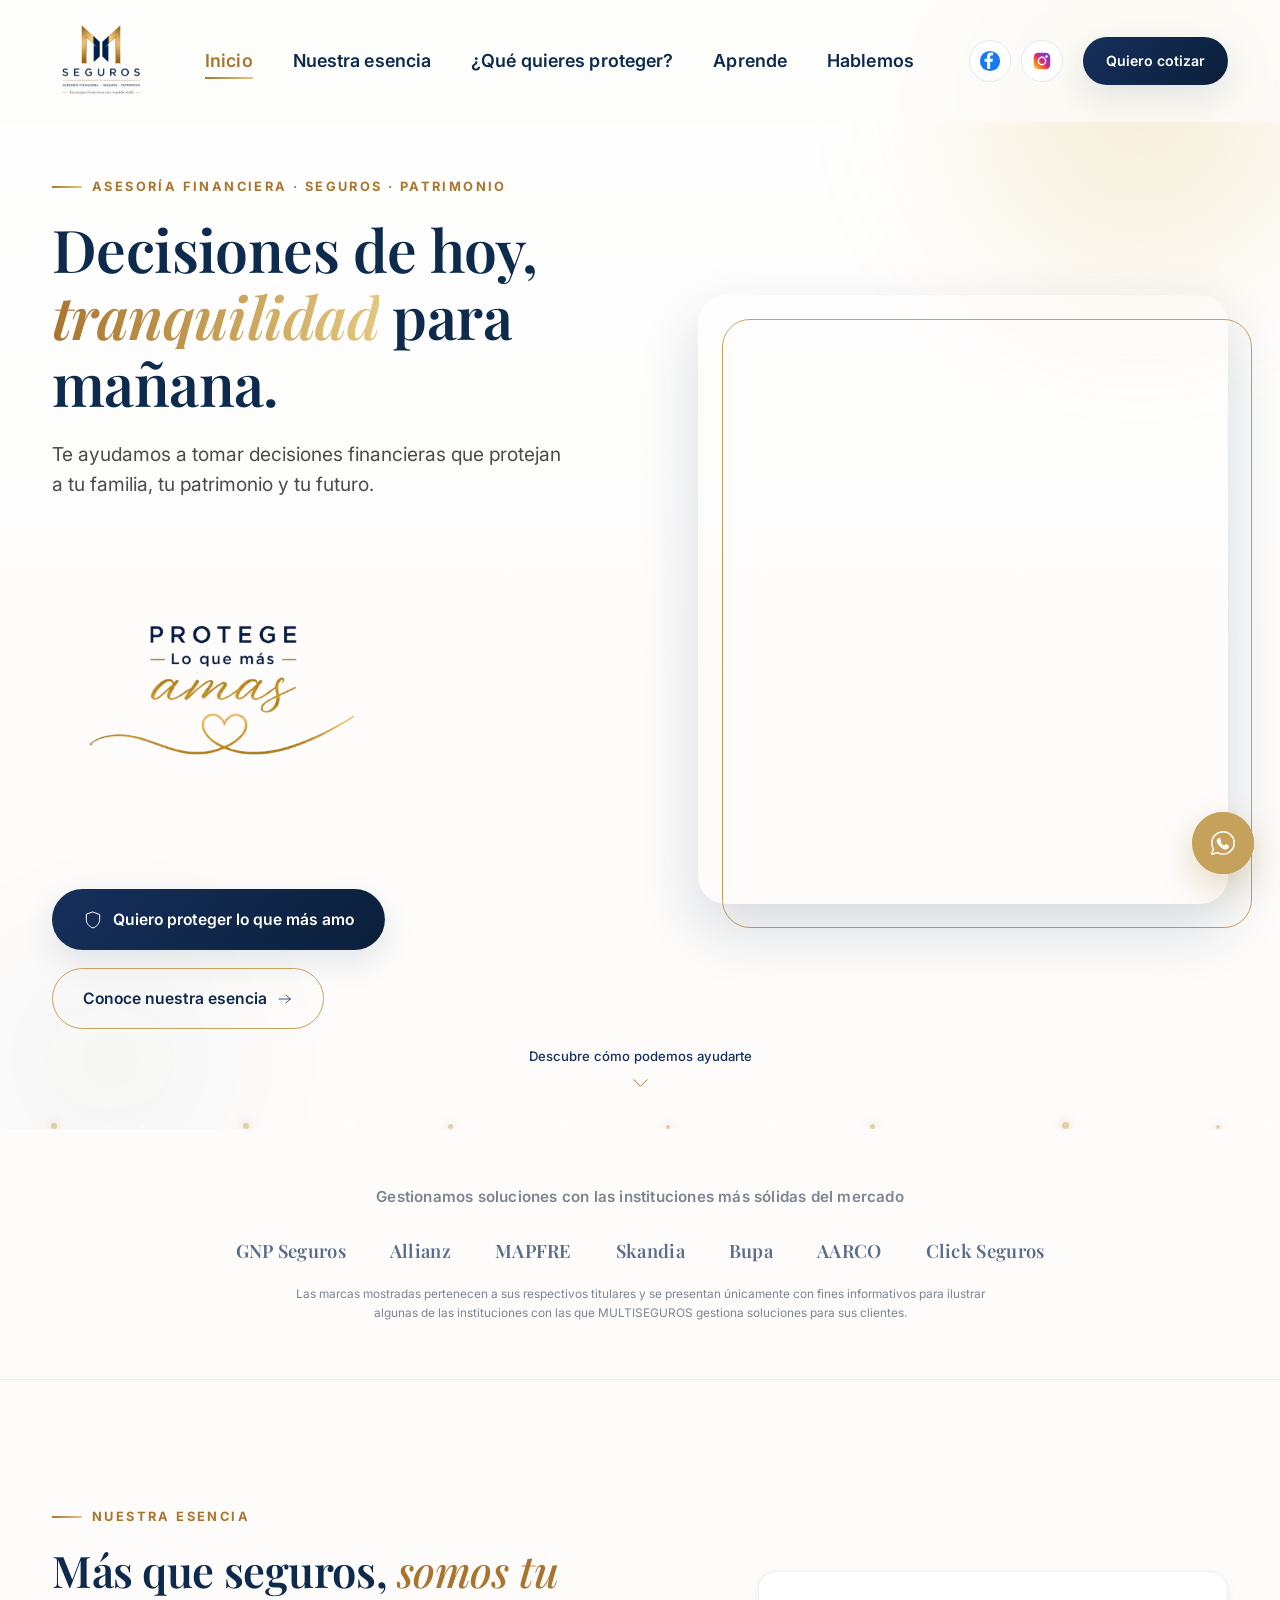
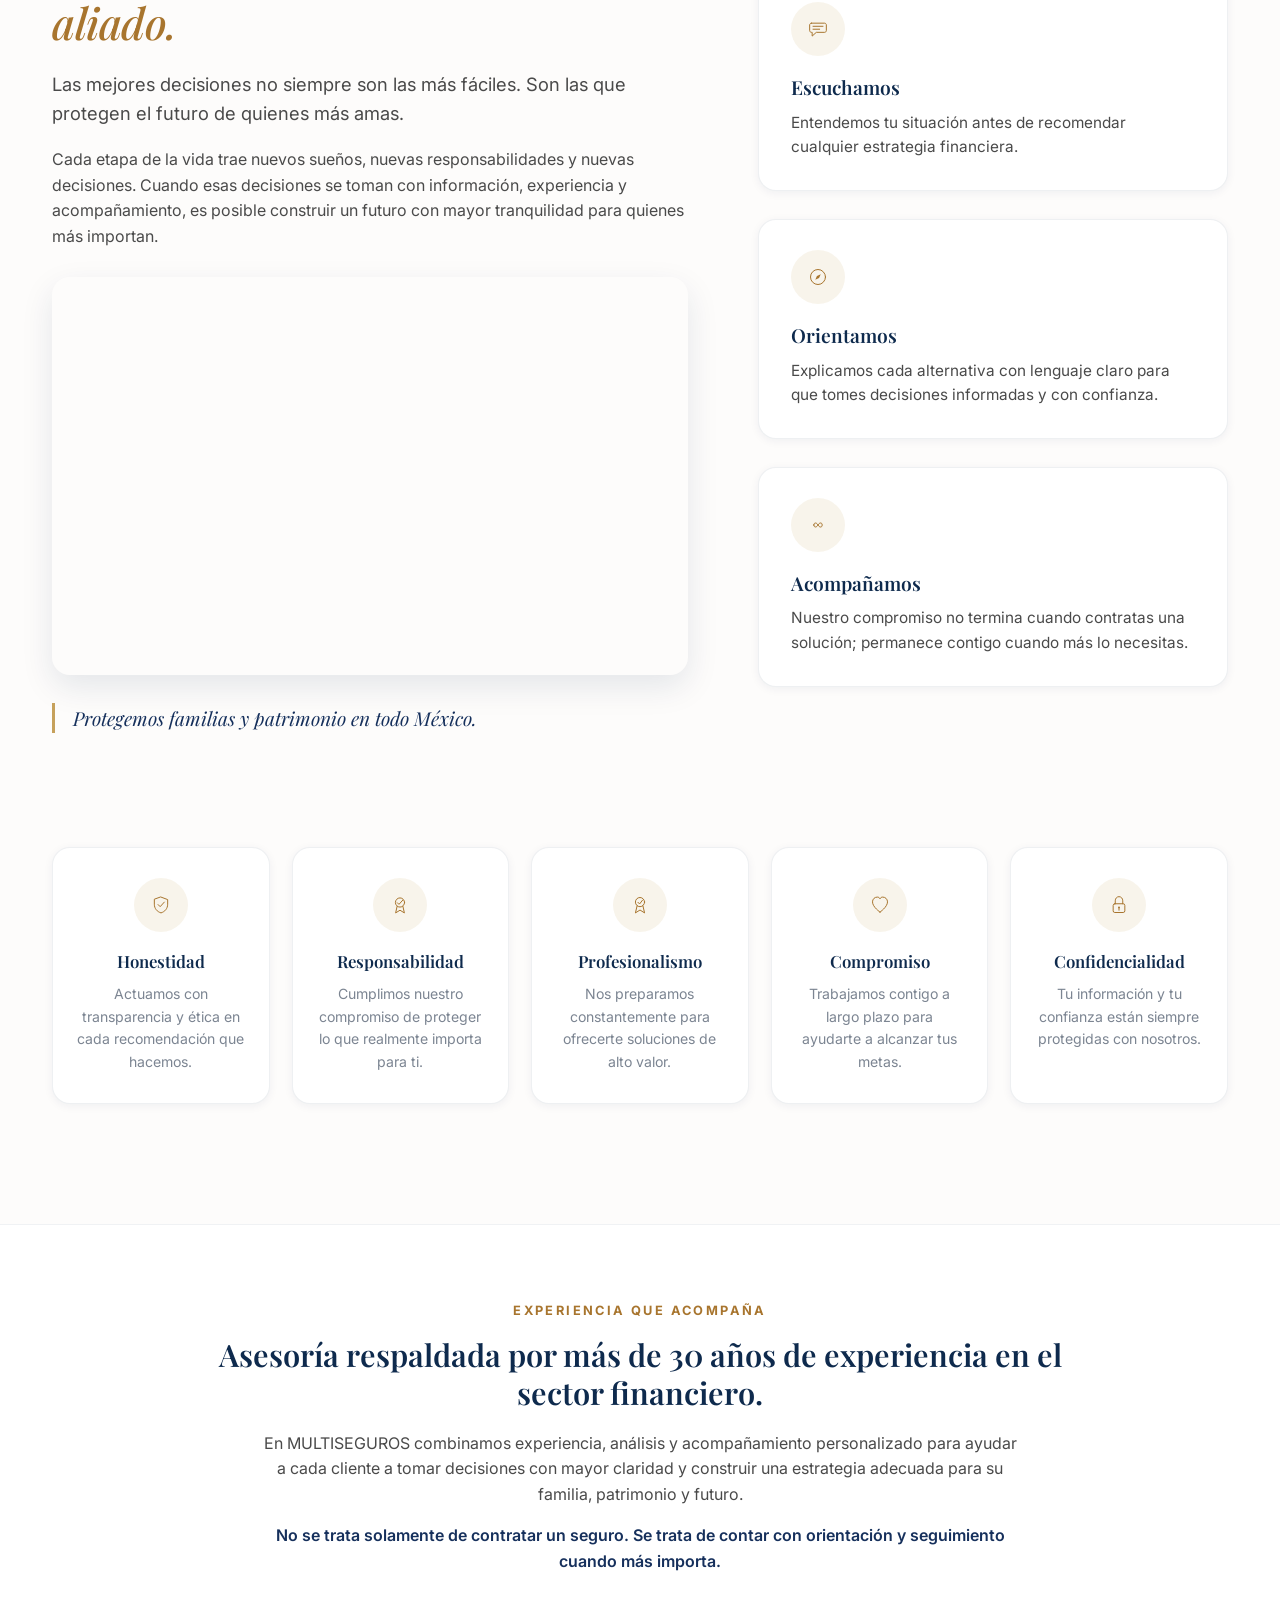
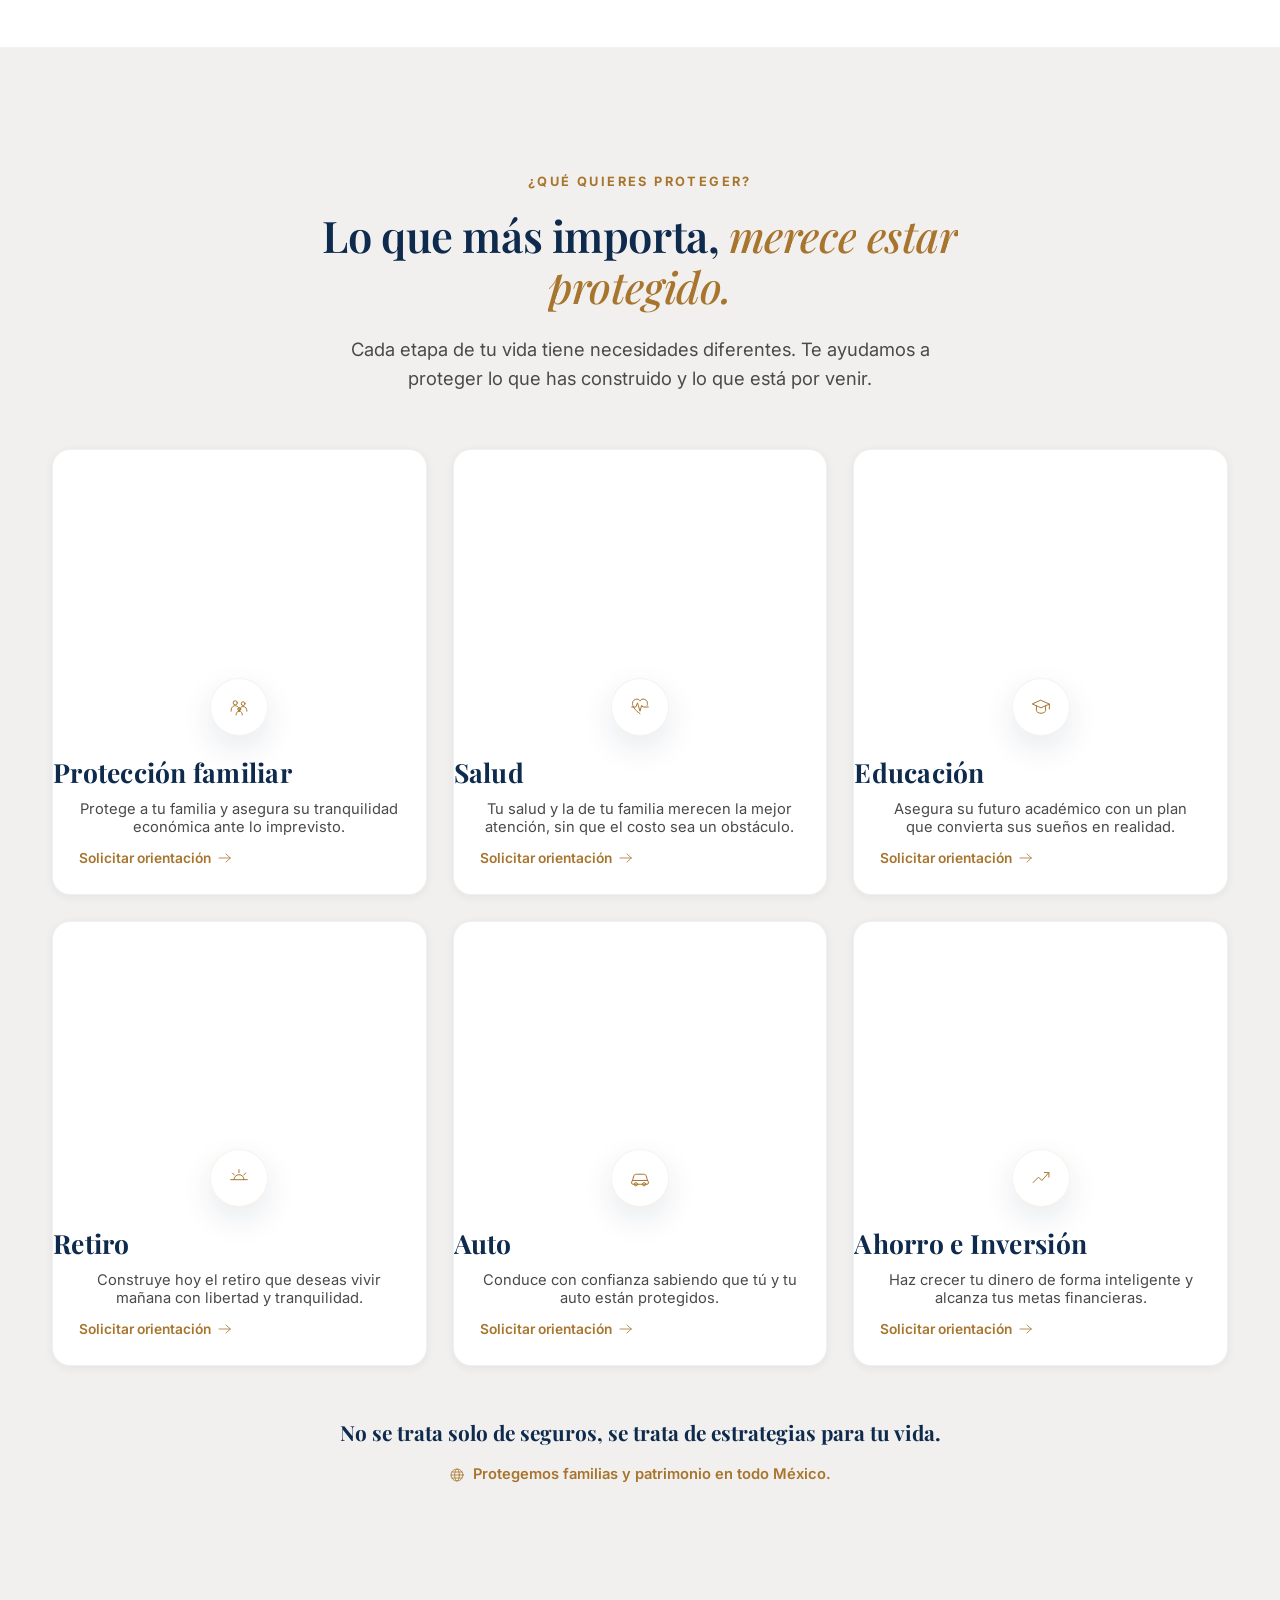
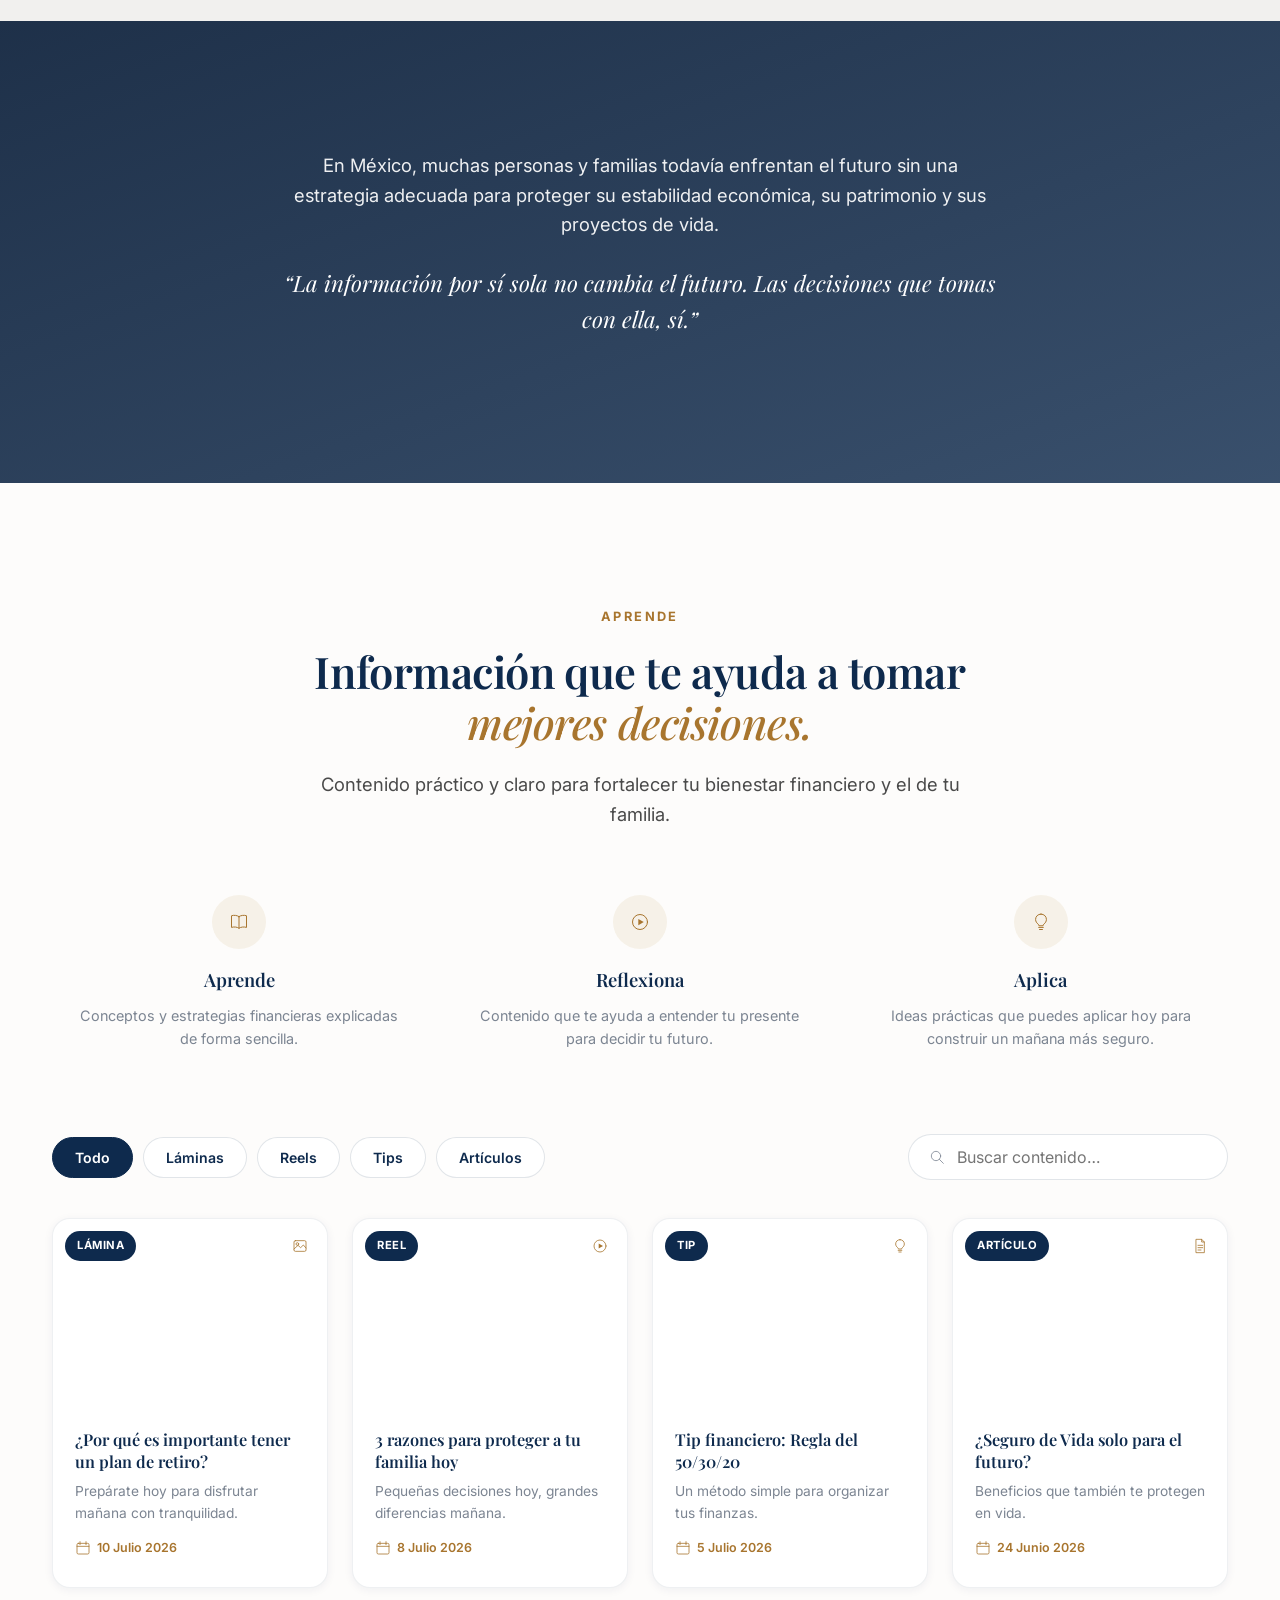
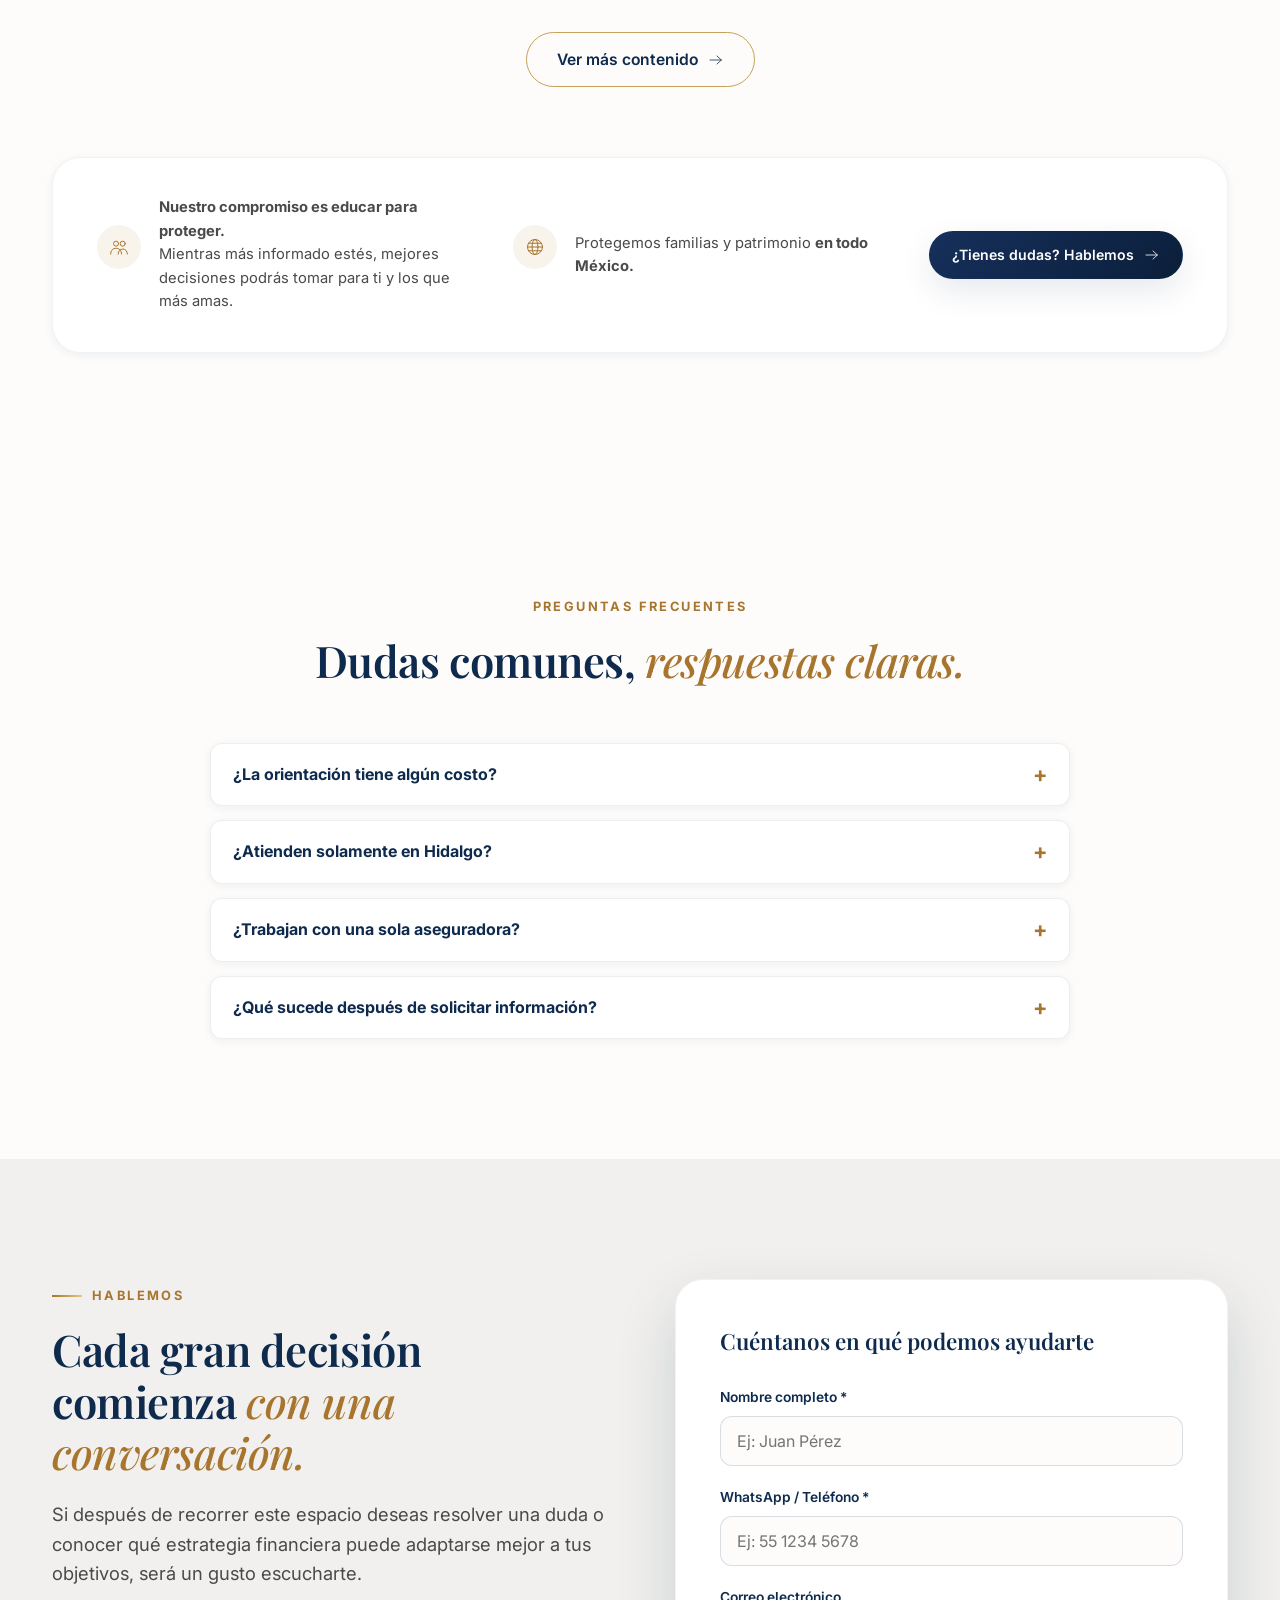
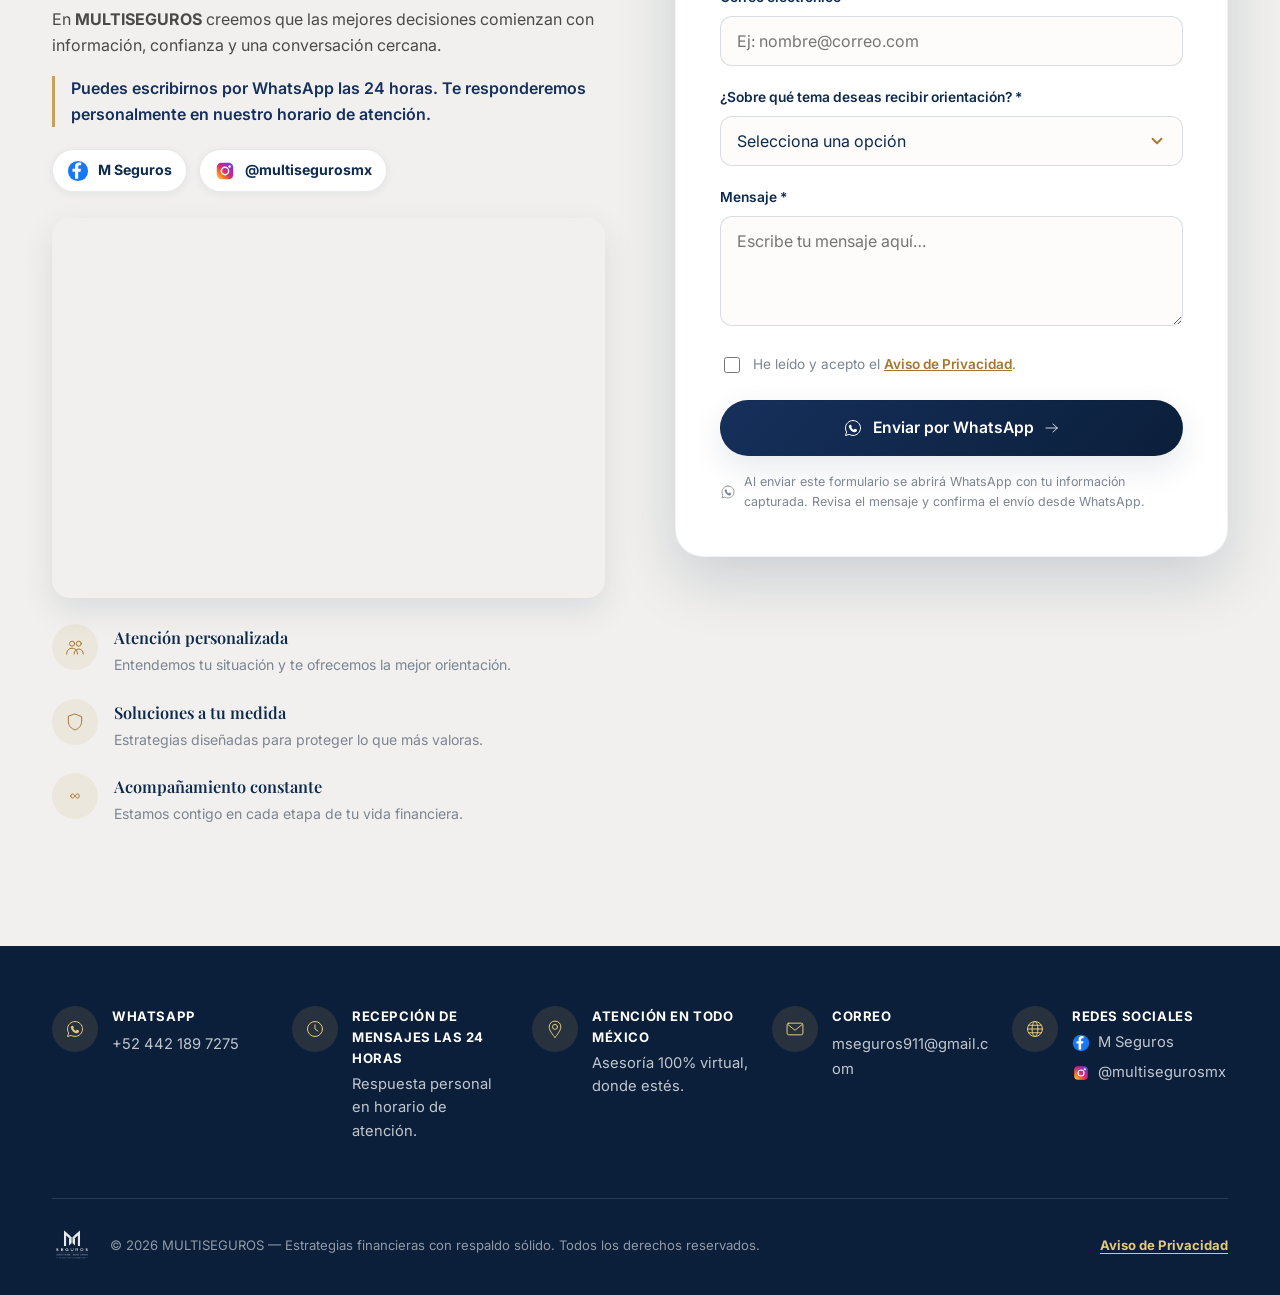
==== commit ea608ad5: "segundo cambio" ====
--- a/index.html
+++ b/index.html
@@ -3,19 +3,29 @@
 <head>
 <meta charset="UTF-8">
 <meta name="viewport" content="width=device-width, initial-scale=1.0">
-<title>MULTISEGUROS | Asesoría Financiera y Seguros para Proteger tu Patrimonio en México</title>
-<meta name="description" content="Asesoría financiera y de seguros 100% virtual en todo México. Protege a tu familia y tu patrimonio con estrategias de vida, gastos médicos, retiro, educación y ahorro. Estrategias financieras con respaldo sólido.">
+<title>MULTISEGUROS México | Seguros, Retiro y Planeación Financiera</title>
+<meta name="description" content="Asesoría personalizada en seguros, retiro y planeación financiera. Ayudamos a personas, familias, profesionistas y empresas a proteger su patrimonio en todo México.">
 <meta name="theme-color" content="#0E2A4D">
+<link rel="canonical" href="https://segurosmseguros.vercel.app/">
 <link rel="icon" type="image/png" href="assets/img/logo.png">
 <link rel="apple-touch-icon" href="assets/img/logo.png">
 
 <!-- Open Graph -->
 <meta property="og:type" content="website">
+<meta property="og:url" content="https://segurosmseguros.vercel.app/">
 <meta property="og:site_name" content="MULTISEGUROS">
-<meta property="og:title" content="MULTISEGUROS | Protege lo que más amas">
-<meta property="og:description" content="Asesoría financiera y de seguros 100% virtual en todo México. Te ayudamos a tomar decisiones que protejan a tu familia, tu patrimonio y tu futuro.">
-<meta property="og:image" content="assets/img/logo.png">
+<meta property="og:title" content="MULTISEGUROS México | Seguros, Retiro y Planeación Financiera">
+<meta property="og:description" content="Asesoría personalizada en seguros, retiro y planeación financiera para personas, familias, profesionistas y empresas en todo México.">
+<meta property="og:image" content="https://segurosmseguros.vercel.app/assets/img/og-multiseguros.png">
+<meta property="og:image:secure_url" content="https://segurosmseguros.vercel.app/assets/img/og-multiseguros.png">
+<meta property="og:image:width" content="1200">
+<meta property="og:image:height" content="630">
+<meta property="og:image:alt" content="Logotipo oficial de MULTISEGUROS">
 <meta property="og:locale" content="es_MX">
+<meta name="twitter:card" content="summary_large_image">
+<meta name="twitter:title" content="MULTISEGUROS México | Seguros, Retiro y Planeación Financiera">
+<meta name="twitter:description" content="Asesoría personalizada para proteger tu patrimonio en todo México.">
+<meta name="twitter:image" content="https://segurosmseguros.vercel.app/assets/img/og-multiseguros.png">
 
 <link rel="preconnect" href="https://fonts.googleapis.com">
 <link rel="preconnect" href="https://fonts.gstatic.com" crossorigin>
@@ -35,7 +45,11 @@
   "telephone": "+524421897275",
   "areaServed": "MX",
   "openingHours": "Mo,Tu,We,Th,Fr 09:00-18:00",
-  "sameAs": []
+  "url": "https://segurosmseguros.vercel.app/",
+  "sameAs": [
+    "https://www.facebook.com/61589880608771",
+    "https://www.instagram.com/multisegurosmx/"
+  ]
 }
 </script>
 </head>
@@ -74,6 +88,15 @@
 <symbol id="icon-clock" viewBox="0 0 48 48"><circle cx="24" cy="24" r="18"/><path d="M24 14 V24 L31 29"/></symbol>
 <symbol id="icon-pin" viewBox="0 0 48 48"><path d="M24 44 C24 44 38 29.5 38 19 C38 11 32 5 24 5 C16 5 10 11 10 19 C10 29.5 24 44 24 44 Z"/><circle cx="24" cy="19" r="6"/></symbol>
 <symbol id="icon-facebook" viewBox="0 0 48 48"><path d="M28 44 V26 H34 L35.5 18 H28 V13.5 C28 11 28.7 9.3 32.3 9.3 H36 V2.2 C35.3 2.1 33 2 30.3 2 C24.6 2 20.7 5.5 20.7 12.2 V18 H14 V26 H20.7 V44 Z" fill="currentColor" stroke="none"/></symbol>
+<linearGradient id="instagram-gradient" x1="6" y1="42" x2="42" y2="6" gradientUnits="userSpaceOnUse">
+  <stop offset="0" stop-color="#FEDA75"/>
+  <stop offset=".25" stop-color="#FA7E1E"/>
+  <stop offset=".5" stop-color="#D62976"/>
+  <stop offset=".75" stop-color="#962FBF"/>
+  <stop offset="1" stop-color="#4F5BD5"/>
+</linearGradient>
+<symbol id="icon-facebook-brand" viewBox="0 0 48 48"><circle cx="24" cy="24" r="22" fill="#1877F2" stroke="none"/><path d="M29.5 25.4 L30.5 19 H24.4 V14.8 C24.4 13.1 25.3 11.4 28 11.4 H30.8 V5.9 C30.8 5.9 28.3 5.5 25.9 5.5 C20.9 5.5 17.6 8.5 17.6 14 V19 H12 V25.4 H17.6 V41 H24.4 V25.4 Z" fill="#FFFFFF" stroke="none"/></symbol>
+<symbol id="icon-instagram-brand" viewBox="0 0 48 48"><rect x="6" y="6" width="36" height="36" rx="10" fill="url(#instagram-gradient)" stroke="none"/><circle cx="24" cy="24" r="8" fill="none" stroke="#FFFFFF" stroke-width="3.2"/><circle cx="34" cy="14" r="2.7" fill="#FFFFFF" stroke="none"/></symbol>
 <symbol id="icon-mail" viewBox="0 0 48 48"><rect x="5" y="10" width="38" height="28" rx="4"/><path d="M6.5 13 L24 27 L41.5 13"/></symbol>
 <symbol id="icon-globe" viewBox="0 0 48 48"><circle cx="24" cy="24" r="18"/><ellipse cx="24" cy="24" rx="7" ry="18"/><line x1="6" y1="24" x2="42" y2="24"/><path d="M9 15 H39 M9 33 H39"/></symbol>
 <symbol id="icon-image" viewBox="0 0 48 48"><rect x="6" y="8" width="36" height="32" rx="4"/><circle cx="16" cy="18" r="4"/><path d="M6 33 L18 22 L26 29 L34 21 L42 30"/></symbol>
@@ -119,8 +142,11 @@
 
     <div class="header-actions">
       <div class="social-icons">
-        <a href="#" class="social-btn" aria-label="MULTISEGUROS en Facebook" target="_blank" rel="noopener noreferrer" data-social="facebook">
-          <svg class="icon icon-sm"><use href="#icon-facebook"/></svg>
+        <a href="https://www.facebook.com/61589880608771" class="social-btn social-btn--brand" aria-label="MULTISEGUROS en Facebook" target="_blank" rel="noopener noreferrer">
+          <svg class="icon icon-sm"><use href="#icon-facebook-brand"/></svg>
+        </a>
+        <a href="https://www.instagram.com/multisegurosmx/" class="social-btn social-btn--brand" aria-label="MULTISEGUROS en Instagram" target="_blank" rel="noopener noreferrer">
+          <svg class="icon icon-sm"><use href="#icon-instagram-brand"/></svg>
         </a>
       </div>
 
@@ -263,6 +289,18 @@
     </div>
   </section>
 
+  <!-- ================= EXPERIENCIA ================= -->
+  <section class="experience-band reveal" aria-labelledby="experiencia-title">
+    <div class="container">
+      <div class="experience-inner">
+        <p class="eyebrow">Experiencia que acompaña</p>
+        <h2 id="experiencia-title">Asesoría respaldada por más de 30 años de experiencia en el sector financiero.</h2>
+        <p>En MULTISEGUROS combinamos experiencia, análisis y acompañamiento personalizado para ayudar a cada cliente a tomar decisiones con mayor claridad y construir una estrategia adecuada para su familia, patrimonio y futuro.</p>
+        <p>No se trata solamente de contratar un seguro. Se trata de contar con orientación y seguimiento cuando más importa.</p>
+      </div>
+    </div>
+  </section>
+
   <!-- ================= QUÉ QUIERES PROTEGER ================= -->
   <section class="section section-alt" id="proteger">
     <div class="container">
@@ -277,17 +315,17 @@
         <button class="protect-card reveal" data-topic="vida" type="button">
           <div class="protect-photo" style="background-image:url('https://images.unsplash.com/photo-1752652011858-302f08a6dc9f?q=80&amp;w=800&amp;auto=format&amp;fit=crop');" role="img" aria-label="Madre e hija abrazándose con cariño, protección de vida familiar"></div>
           <span class="protect-icon"><svg class="icon"><use href="#icon-family"/></svg></span>
-          <h3>Vida</h3>
+          <h3>Protección familiar</h3>
           <p>Protege a tu familia y asegura su tranquilidad económica ante lo imprevisto.</p>
-          <span class="protect-link">Conocer más <svg class="icon icon-sm"><use href="#icon-arrow-right"/></svg></span>
+          <span class="protect-link">Solicitar orientación <svg class="icon icon-sm"><use href="#icon-arrow-right"/></svg></span>
         </button>
 
         <button class="protect-card reveal" data-topic="gastos-medicos" type="button">
           <div class="protect-photo" style="background-image:url('https://images.unsplash.com/photo-1758691462268-fbe66c4f3e28?q=80&amp;w=800&amp;auto=format&amp;fit=crop');" role="img" aria-label="Médico revisando con estetoscopio, seguro de gastos médicos mayores"></div>
           <span class="protect-icon"><svg class="icon"><use href="#icon-heart-pulse"/></svg></span>
-          <h3>Gastos Médicos</h3>
+          <h3>Salud</h3>
           <p>Tu salud y la de tu familia merecen la mejor atención, sin que el costo sea un obstáculo.</p>
-          <span class="protect-link">Conocer más <svg class="icon icon-sm"><use href="#icon-arrow-right"/></svg></span>
+          <span class="protect-link">Solicitar orientación <svg class="icon icon-sm"><use href="#icon-arrow-right"/></svg></span>
         </button>
 
         <button class="protect-card reveal" data-topic="educacion" type="button">
@@ -295,7 +333,7 @@
           <span class="protect-icon"><svg class="icon"><use href="#icon-cap"/></svg></span>
           <h3>Educación</h3>
           <p>Asegura su futuro académico con un plan que convierta sus sueños en realidad.</p>
-          <span class="protect-link">Conocer más <svg class="icon icon-sm"><use href="#icon-arrow-right"/></svg></span>
+          <span class="protect-link">Solicitar orientación <svg class="icon icon-sm"><use href="#icon-arrow-right"/></svg></span>
         </button>
 
         <button class="protect-card reveal" data-topic="retiro" type="button">
@@ -303,7 +341,7 @@
           <span class="protect-icon"><svg class="icon"><use href="#icon-sunrise"/></svg></span>
           <h3>Retiro</h3>
           <p>Construye hoy el retiro que deseas vivir mañana con libertad y tranquilidad.</p>
-          <span class="protect-link">Conocer más <svg class="icon icon-sm"><use href="#icon-arrow-right"/></svg></span>
+          <span class="protect-link">Solicitar orientación <svg class="icon icon-sm"><use href="#icon-arrow-right"/></svg></span>
         </button>
 
         <button class="protect-card reveal" data-topic="auto" type="button">
@@ -311,7 +349,7 @@
           <span class="protect-icon"><svg class="icon"><use href="#icon-car"/></svg></span>
           <h3>Auto</h3>
           <p>Conduce con confianza sabiendo que tú y tu auto están protegidos.</p>
-          <span class="protect-link">Conocer más <svg class="icon icon-sm"><use href="#icon-arrow-right"/></svg></span>
+          <span class="protect-link">Solicitar orientación <svg class="icon icon-sm"><use href="#icon-arrow-right"/></svg></span>
         </button>
 
         <button class="protect-card reveal" data-topic="ahorro-inversion" type="button">
@@ -319,7 +357,7 @@
           <span class="protect-icon"><svg class="icon"><use href="#icon-trending"/></svg></span>
           <h3>Ahorro e Inversión</h3>
           <p>Haz crecer tu dinero de forma inteligente y alcanza tus metas financieras.</p>
-          <span class="protect-link">Conocer más <svg class="icon icon-sm"><use href="#icon-arrow-right"/></svg></span>
+          <span class="protect-link">Solicitar orientación <svg class="icon icon-sm"><use href="#icon-arrow-right"/></svg></span>
         </button>
 
       </div>
@@ -335,10 +373,8 @@
   <section class="stats-banner parallax-img reveal" style="background-image:url('https://images.unsplash.com/photo-1709216461598-018ae6307dc0?q=80&amp;w=1600&amp;auto=format&amp;fit=crop');">
     <div class="stats-overlay"></div>
     <div class="container stats-content">
-      <p class="stats-figure"><span id="statsCount" data-count-to="23">0</span><span>/100</span></p>
-      <p class="stats-text">En México, aproximadamente <strong>23 de cada 100 personas</strong> cuentan con algún tipo de protección financiera. La mayoría de las familias todavía enfrenta el futuro sin una estrategia que proteja su estabilidad económica, su patrimonio y sus proyectos de vida.</p>
+      <p class="stats-text">En México, muchas personas y familias todavía enfrentan el futuro sin una estrategia adecuada para proteger su estabilidad económica, su patrimonio y sus proyectos de vida.</p>
       <p class="stats-quote">&ldquo;La información por sí sola no cambia el futuro. Las decisiones que tomas con ella, sí.&rdquo;</p>
-      <p class="stats-source">Fuente: CNSF (Comisión Nacional de Seguros y Fianzas) — Estadísticas de aseguramiento en México. Cifras aproximadas, año 2023.</p>
     </div>
   </section>
 
@@ -505,6 +541,35 @@
     </div>
   </section>
 
+  <!-- ================= PREGUNTAS FRECUENTES ================= -->
+  <section class="section faq-section" id="preguntas-frecuentes">
+    <div class="container">
+      <div class="section-head">
+        <p class="eyebrow reveal">Preguntas frecuentes</p>
+        <h2 class="section-title split-title reveal"><span class="split-line"><span style="--i:0">Dudas</span></span> <span class="split-line"><span style="--i:1">comunes,</span></span> <em><span class="split-line"><span style="--i:2">respuestas</span></span> <span class="split-line"><span style="--i:3">claras.</span></span></em></h2>
+      </div>
+
+      <div class="faq-list reveal">
+        <details>
+          <summary>¿La orientación tiene algún costo?</summary>
+          <p>La primera orientación no tiene costo ni compromiso. Su finalidad es conocer tus necesidades y explicarte las alternativas disponibles.</p>
+        </details>
+        <details>
+          <summary>¿Atienden solamente en Hidalgo?</summary>
+          <p>No. Brindamos orientación y acompañamiento a personas, familias, profesionistas y empresas en todo México.</p>
+        </details>
+        <details>
+          <summary>¿Trabajan con una sola aseguradora?</summary>
+          <p>No. Gestionamos soluciones con distintas aseguradoras e instituciones, de acuerdo con el perfil, las necesidades y los objetivos de cada cliente.</p>
+        </details>
+        <details>
+          <summary>¿Qué sucede después de solicitar información?</summary>
+          <p>Un asesor se pondrá en contacto contigo para conocer tu situación, resolver tus dudas y explicarte las opciones que podrían adaptarse a tus necesidades.</p>
+        </details>
+      </div>
+    </div>
+  </section>
+
   <!-- ================= HABLEMOS / CONTACTO ================= -->
   <section class="section section-alt" id="hablemos">
     <div class="container">
@@ -515,6 +580,18 @@
           <h2 class="section-title split-title reveal"><span class="split-line"><span style="--i:0">Cada</span></span> <span class="split-line"><span style="--i:1">gran</span></span> <span class="split-line"><span style="--i:2">decisión</span></span> <span class="split-line"><span style="--i:3">comienza</span></span> <em><span class="split-line"><span style="--i:4">con</span></span> <span class="split-line"><span style="--i:5">una</span></span> <span class="split-line"><span style="--i:6">conversación.</span></span></em></h2>
           <p class="section-lead reveal">Si después de recorrer este espacio deseas resolver una duda o conocer qué estrategia financiera puede adaptarse mejor a tus objetivos, será un gusto escucharte.</p>
           <p class="reveal">En <strong>MULTISEGUROS</strong> creemos que las mejores decisiones comienzan con información, confianza y una conversación cercana.</p>
+          <p class="availability-note reveal">Puedes escribirnos por WhatsApp las 24 horas. Te responderemos personalmente en nuestro horario de atención.</p>
+
+          <div class="contact-social reveal" aria-label="Redes sociales oficiales">
+            <a href="https://www.facebook.com/61589880608771" class="social-link" target="_blank" rel="noopener noreferrer">
+              <svg class="icon"><use href="#icon-facebook-brand"/></svg>
+              <span>M Seguros</span>
+            </a>
+            <a href="https://www.instagram.com/multisegurosmx/" class="social-link" target="_blank" rel="noopener noreferrer">
+              <svg class="icon"><use href="#icon-instagram-brand"/></svg>
+              <span>@multisegurosmx</span>
+            </a>
+          </div>
 
           <div class="contact-photo parallax-img reveal" style="background-image:url('https://images.unsplash.com/photo-1758518732175-5d608ba3abdf?q=80&amp;w=1100&amp;auto=format&amp;fit=crop');" role="img" aria-label="Asesor de MULTISEGUROS conversando con clientes en un ambiente cálido y profesional"></div>
 
@@ -545,15 +622,20 @@
 
             <div class="form-field">
               <label for="telefono">WhatsApp / Teléfono *</label>
-              <input type="tel" id="telefono" name="telefono" placeholder="Ej: 55 1234 5678" required autocomplete="tel">
+              <input type="tel" id="telefono" name="telefono" placeholder="Ej: 55 1234 5678" required autocomplete="tel" inputmode="tel">
+            </div>
+
+            <div class="form-field">
+              <label for="email">Correo electrónico</label>
+              <input type="email" id="email" name="email" placeholder="Ej: nombre@correo.com" autocomplete="email">
             </div>
 
             <div class="form-field">
               <label for="tema">¿Sobre qué tema deseas recibir orientación? *</label>
               <select id="tema" name="tema" required>
                 <option value="" disabled selected>Selecciona una opción</option>
-                <option value="vida">Seguro de Vida</option>
-                <option value="gastos-medicos">Gastos Médicos Mayores</option>
+                <option value="vida">Protección familiar / Seguro de Vida</option>
+                <option value="gastos-medicos">Salud / Gastos Médicos Mayores</option>
                 <option value="educacion">Plan de Ahorro para la Educación</option>
                 <option value="retiro">Plan Personal de Retiro (PPR)</option>
                 <option value="auto">Auto</option>
@@ -569,20 +651,20 @@
 
             <label class="form-checkbox">
               <input type="checkbox" id="privacidad" name="privacidad" required>
-              <span>Acepto el <a href="#" id="privacyLink">aviso de privacidad</a>.</span>
+              <span>He leído y acepto el <a href="aviso-de-privacidad.html" id="privacyLink" target="_blank" rel="noopener noreferrer">Aviso de Privacidad</a>.</span>
             </label>
 
             <button type="submit" class="btn btn-primary btn-block" id="submitBtn">
               <svg class="icon"><use href="#icon-whatsapp"/></svg>
-              Comencemos la conversación
+              Enviar por WhatsApp
               <svg class="icon icon-sm"><use href="#icon-arrow-right"/></svg>
             </button>
 
-            <p class="form-note"><svg class="icon icon-sm"><use href="#icon-whatsapp"/></svg> Al enviar este formulario se abrirá una conversación en WhatsApp para brindarte atención personalizada.</p>
+            <p class="form-note"><svg class="icon icon-sm"><use href="#icon-whatsapp"/></svg> Al enviar este formulario se abrirá WhatsApp con tu información capturada. Revisa el mensaje y confirma el envío desde WhatsApp.</p>
 
             <div class="form-success" id="formSuccess" hidden>
               <svg class="icon"><use href="#icon-check"/></svg>
-              <p>¡Gracias! Hemos abierto WhatsApp y tu correo para que podamos continuar la conversación contigo.</p>
+              <p>WhatsApp se abrió con tu solicitud. Revisa el mensaje y confirma el envío para que podamos atenderte personalmente.</p>
             </div>
           </form>
         </div>
@@ -599,11 +681,11 @@
     <div class="footer-strip">
       <div class="footer-item">
         <span class="value-icon"><svg class="icon"><use href="#icon-whatsapp"/></svg></span>
-        <div><h5>WhatsApp</h5><a href="https://wa.me/524421897275?text=Hola%2C%20me%20gustar%C3%ADa%20recibir%20informaci%C3%B3n%20sobre%20MULTISEGUROS." target="_blank" rel="noopener noreferrer">44 2189 7275</a></div>
+        <div><h5>WhatsApp</h5><a href="https://wa.me/524421897275?text=Hola%2C%20me%20gustar%C3%ADa%20recibir%20informaci%C3%B3n%20sobre%20MULTISEGUROS." target="_blank" rel="noopener noreferrer">+52 442 189 7275</a></div>
       </div>
       <div class="footer-item">
         <span class="value-icon"><svg class="icon"><use href="#icon-clock"/></svg></span>
-        <div><h5>Horario de atención</h5><p>Lunes a Viernes<br>9:00 a.m. – 6:00 p.m.</p></div>
+        <div><h5>Recepción de mensajes las 24 horas</h5><p>Respuesta personal en horario de atención.</p></div>
       </div>
       <div class="footer-item">
         <span class="value-icon"><svg class="icon"><use href="#icon-pin"/></svg></span>
@@ -614,14 +696,21 @@
         <div><h5>Correo</h5><a href="mailto:mseguros911@gmail.com">mseguros911@gmail.com</a></div>
       </div>
       <div class="footer-item">
-        <span class="value-icon"><svg class="icon"><use href="#icon-facebook"/></svg></span>
-        <div><h5>Facebook</h5><span>M Seguros</span></div>
+        <span class="value-icon"><svg class="icon"><use href="#icon-globe"/></svg></span>
+        <div>
+          <h5>Redes sociales</h5>
+          <div class="footer-social-icons">
+            <a href="https://www.facebook.com/61589880608771" target="_blank" rel="noopener noreferrer"><svg class="icon"><use href="#icon-facebook-brand"/></svg><span>M Seguros</span></a>
+            <a href="https://www.instagram.com/multisegurosmx/" target="_blank" rel="noopener noreferrer"><svg class="icon"><use href="#icon-instagram-brand"/></svg><span>@multisegurosmx</span></a>
+          </div>
+        </div>
       </div>
     </div>
 
     <div class="footer-bottom">
       <img src="assets/img/logo.png" alt="MULTISEGUROS" class="footer-logo">
       <p>&copy; <span id="year"></span> MULTISEGUROS — Estrategias financieras con respaldo sólido. Todos los derechos reservados.</p>
+      <a href="aviso-de-privacidad.html" class="footer-privacy">Aviso de Privacidad</a>
     </div>
   </div>
 </footer>
--- a/assets/css/style.css
+++ b/assets/css/style.css
@@ -61,6 +61,7 @@
   word-break: break-word;
 }
 img { max-width: 100%; display: block; }
+[hidden] { display: none !important; }
 a { color: inherit; text-decoration: none; }
 ul { list-style: none; margin: 0; padding: 0; }
 button { font-family: inherit; }
@@ -197,17 +198,15 @@
   align-items: center;
   background: rgba(253, 252, 251, 0.7);
   backdrop-filter: blur(6px);
-  transition: background .35s var(--ease), box-shadow .35s var(--ease), height .35s var(--ease);
+  transition: background .35s var(--ease), box-shadow .35s var(--ease);
 }
 .site-header.scrolled {
   background: rgba(253, 252, 251, 0.92);
   box-shadow: 0 6px 24px rgba(14,42,77,.08);
-  height: 92px;
 }
 .header-inner { display: flex; align-items: center; justify-content: space-between; gap: 24px; }
 .brand { display: flex; align-items: center; flex-shrink: 0; }
-.brand-logo { height: 98px; width: auto; transition: height .35s var(--ease); }
-.site-header.scrolled .brand-logo { height: 72px; }
+.brand-logo { height: 98px; width: auto; transition: opacity .35s var(--ease); }
 
 .header-actions { display: flex; align-items: center; gap: 20px; }
 
@@ -222,6 +221,9 @@
   transition: all .3s var(--ease);
 }
 .social-btn:hover { background: var(--navy); color: #fff; transform: translateY(-3px); box-shadow: var(--shadow-md); }
+.social-btn--brand { background: #fff; color: inherit; }
+.social-btn--brand .icon { width: 22px; height: 22px; fill: none; stroke: none; }
+.social-btn--brand:hover { background: #fff; }
 
 .main-nav ul { display: flex; align-items: center; gap: 40px; }
 .nav-link {
@@ -339,17 +341,9 @@
   font-style: italic;
 }
 .cycle-word::after {
-  content: '';
-  display: inline-block;
-  width: 3px;
-  height: .82em;
-  margin-left: 4px;
-  background: var(--gold-dark);
-  vertical-align: -.05em;
-  animation: caretBlink 0.9s steps(1) infinite;
+  content: none;
 }
 @keyframes goldShift { 0%, 100% { background-position: 0% 50%; } 50% { background-position: 100% 50%; } }
-@keyframes caretBlink { 0%, 45% { opacity: 1; } 50%, 100% { opacity: 0; } }
 
 .hero-subtext { font-size: 1.2rem; max-width: 520px; color: var(--text-body); }
 .hero-firma { width: 340px; height: auto; margin: 10px 0 30px; }
@@ -423,6 +417,15 @@
 .value-card h4 { font-size: 1.05rem; }
 .value-card p { font-size: .88rem; color: var(--text-muted); }
 
+/* ===================== Experiencia ===================== */
+.experience-band { padding: 72px 0; background: var(--white); border-top: 1px solid rgba(14,42,77,.06); border-bottom: 1px solid rgba(14,42,77,.06); }
+.experience-inner { max-width: 880px; margin: 0 auto; text-align: center; }
+.experience-inner .eyebrow { justify-content: center; margin-bottom: 14px; }
+.experience-inner .eyebrow::before { display: none; }
+.experience-inner h2 { font-size: clamp(1.55rem, 2.4vw, 2.15rem); line-height: 1.25; margin-bottom: 18px; }
+.experience-inner p { max-width: 760px; margin-left: auto; margin-right: auto; }
+.experience-inner p:last-child { margin-bottom: 0; color: var(--navy-700); font-weight: 600; }
+
 /* ===================== Qué quieres proteger ===================== */
 .protect-grid { display: grid; grid-template-columns: repeat(3, 1fr); gap: 26px; margin-bottom: 50px; }
 .protect-card {
@@ -513,8 +516,64 @@
 .learn-banner-item { display: flex; align-items: center; gap: 18px; flex: 1; min-width: 240px; }
 .learn-banner-item p { font-size: .92rem; margin-bottom: 0; }
 
+/* ===================== FAQ ===================== */
+.faq-section { background: var(--bg); }
+.faq-list { max-width: 860px; margin: 0 auto; display: grid; gap: 14px; }
+.faq-list details {
+  background: var(--white);
+  border: 1px solid rgba(14,42,77,.08);
+  border-radius: var(--radius-sm);
+  box-shadow: var(--shadow-sm);
+  overflow: hidden;
+}
+.faq-list summary {
+  cursor: pointer;
+  padding: 18px 22px;
+  color: var(--navy);
+  font-weight: 700;
+  list-style: none;
+  display: flex;
+  align-items: center;
+  justify-content: space-between;
+  gap: 18px;
+}
+.faq-list summary::-webkit-details-marker { display: none; }
+.faq-list summary::after {
+  content: '+';
+  color: var(--gold-dark);
+  font-size: 1.35rem;
+  line-height: 1;
+  flex-shrink: 0;
+}
+.faq-list details[open] summary::after { content: '-'; }
+.faq-list p { padding: 0 22px 20px; margin-bottom: 0; color: var(--text-muted); }
+
 /* ===================== Hablemos / Contact ===================== */
 .contact-grid { display: grid; grid-template-columns: 1fr 1fr; gap: 70px; align-items: start; }
+.availability-note {
+  color: var(--navy-700);
+  font-weight: 600;
+  border-left: 3px solid var(--gold);
+  padding-left: 16px;
+  margin: 18px 0 22px;
+}
+.contact-social { display: flex; flex-wrap: wrap; gap: 12px; margin: 0 0 26px; }
+.social-link {
+  display: inline-flex;
+  align-items: center;
+  gap: 9px;
+  padding: 9px 14px;
+  border: 1px solid rgba(14,42,77,.1);
+  border-radius: var(--radius-full);
+  background: var(--white);
+  color: var(--navy);
+  font-size: .88rem;
+  font-weight: 700;
+  box-shadow: var(--shadow-sm);
+  transition: transform .3s var(--ease), box-shadow .3s var(--ease);
+}
+.social-link .icon { width: 22px; height: 22px; fill: none; stroke: none; }
+.social-link:hover { transform: translateY(-3px); box-shadow: var(--shadow-md); }
 .contact-photo { width: 100%; aspect-ratio: 16/11; border-radius: var(--radius-md); background-size: cover; background-position: center; box-shadow: var(--shadow-md); margin: 26px 0; }
 .contact-benefits { display: flex; flex-direction: column; gap: 22px; margin-top: 10px; }
 .contact-benefit { display: flex; align-items: flex-start; gap: 16px; }
@@ -568,10 +627,24 @@
 .footer-item h5 { color: #fff; font-family: var(--font-sans); font-size: .82rem; text-transform: uppercase; letter-spacing: .6px; margin-bottom: 4px; font-weight: 700; }
 .footer-item p, .footer-item a, .footer-item span { font-size: .92rem; color: rgba(255,255,255,.75); }
 .footer-item a:hover { color: var(--gold-light); }
-
-.footer-bottom { display: flex; align-items: center; gap: 18px; padding-top: 26px; }
+.footer-social-icons { display: grid; gap: 7px; }
+.footer-social-icons a { display: inline-flex; align-items: center; gap: 8px; }
+.footer-social-icons .icon { width: 18px; height: 18px; fill: none; stroke: none; }
+
+.footer-bottom { display: flex; align-items: center; gap: 18px; padding-top: 26px; flex-wrap: wrap; }
 .footer-logo { height: 40px; width: auto; filter: brightness(0) invert(1) opacity(.9); }
 .footer-bottom p { font-size: .82rem; color: rgba(255,255,255,.55); margin-bottom: 0; }
+.footer-privacy { margin-left: auto; color: var(--gold-light); font-size: .82rem; font-weight: 700; text-decoration: underline; text-underline-offset: 3px; }
+
+/* ===================== Privacy page ===================== */
+.privacy-main { padding: calc(var(--header-h) + 56px) 0 90px; background: var(--bg); min-height: 100vh; }
+.privacy-shell { max-width: 900px; margin: 0 auto; background: var(--white); border: 1px solid rgba(14,42,77,.07); border-radius: var(--radius-lg); box-shadow: var(--shadow-md); padding: 48px; }
+.privacy-shell h1 { font-size: clamp(2rem, 4vw, 3rem); }
+.privacy-shell h2 { font-size: 1.25rem; margin-top: 30px; }
+.privacy-shell ul { list-style: disc; padding-left: 20px; margin: 0 0 1em; }
+.privacy-shell li { margin-bottom: 8px; }
+.privacy-meta { color: var(--text-muted); font-size: .9rem; }
+.privacy-pending { background: var(--gold-soft); border: 1px solid rgba(198,161,91,.45); border-radius: var(--radius-sm); padding: 18px 20px; }
 
 /* ===================== Floating WhatsApp ===================== */
 .whatsapp-float {
@@ -590,12 +663,10 @@
 .whatsapp-float:hover { transform: scale(1.08); box-shadow: 0 18px 42px rgba(166,124,45,.4); }
 .whatsapp-pulse { position: absolute; inset: 0; border-radius: 50%; background: var(--gold); animation: pulseRing 2.4s ease-out infinite; }
 @keyframes pulseRing { 0% { transform: scale(1); opacity: .55; } 100% { transform: scale(1.9); opacity: 0; } }
-
-/* ===================== Parallax fixed images ===================== */
-.parallax-img { background-attachment: fixed; }
-@media (max-width: 900px), (hover: none) and (pointer: coarse) {
-  .parallax-img { background-attachment: scroll; }
-}
+body.hide-whatsapp-float .whatsapp-float { opacity: 0; pointer-events: none; transform: scale(.9); }
+
+/* ===================== Stable image backgrounds ===================== */
+.parallax-img { background-attachment: scroll; }
 
 /* ===================== Scroll reveal ===================== */
 .reveal { opacity: 0; transform: translateY(28px); transition: opacity .8s var(--ease), transform .8s var(--ease); }
@@ -714,7 +785,6 @@
   .section { padding: 84px 0; }
   :root { --header-h: 92px; }
   .brand-logo { height: 62px; }
-  .site-header.scrolled .brand-logo { height: 52px; }
   .header-actions { gap: 12px; }
   .social-btn { width: 38px; height: 38px; }
   .hero { padding-top: calc(var(--header-h) + 26px); }
@@ -725,8 +795,10 @@
   .learn-grid { grid-template-columns: 1fr; }
   .learn-toolbar { flex-direction: column; align-items: stretch; }
   .learn-filters { justify-content: center; }
-  .footer-strip { grid-template-columns: repeat(2, 1fr); }
+  .footer-strip { grid-template-columns: 1fr; }
   .contact-form { padding: 30px 24px; }
   .stats-banner { padding: 90px 0; }
   .esencia-pillars { flex-direction: column; }
-}
+  .privacy-shell { padding: 34px 24px; }
+  .footer-privacy { margin-left: 0; }
+}
